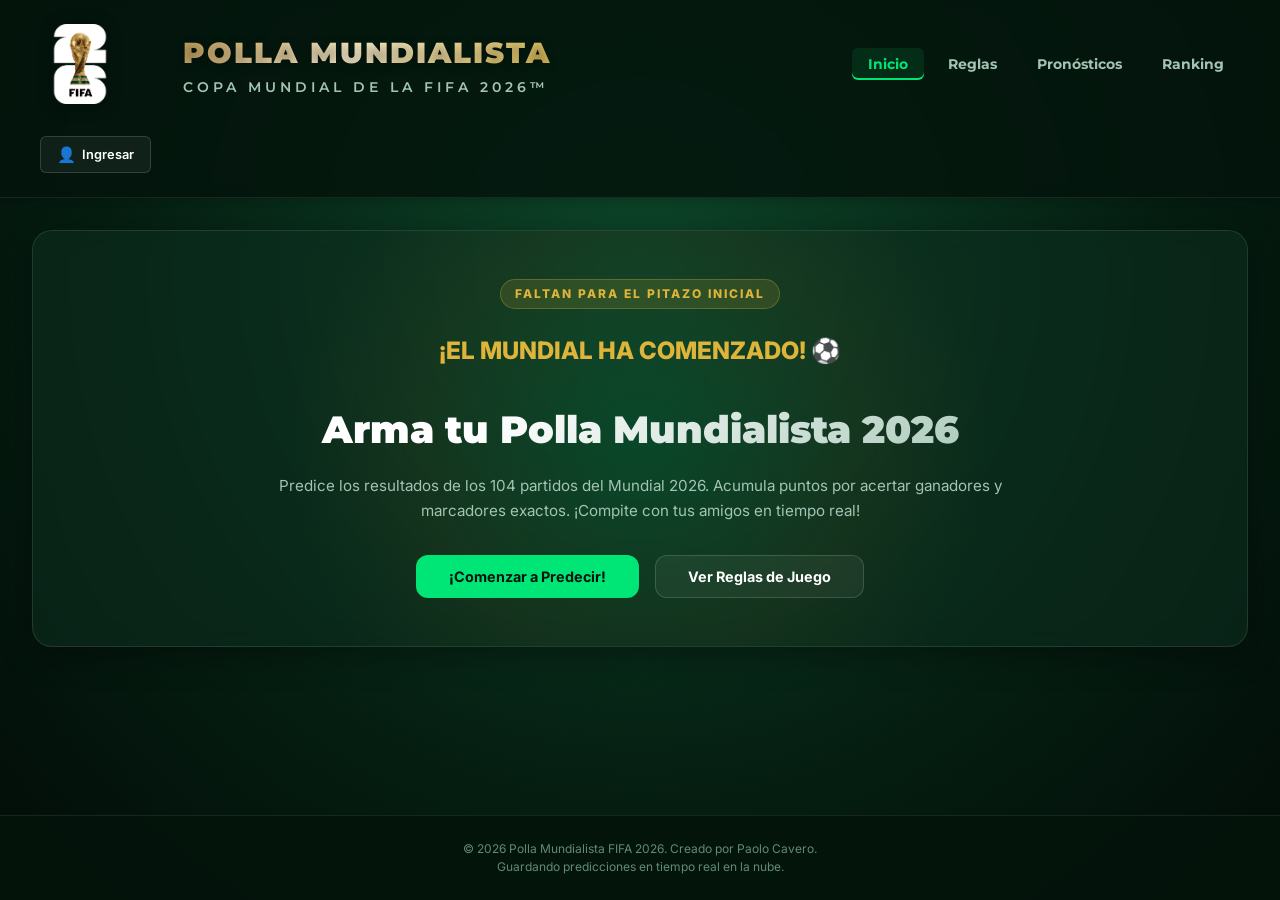
==== docs/index.html @ 33b62c16 "Actualizacion de diseno y trofeo" ====
<!DOCTYPE html>
<html lang="es">

<head>
    <meta charset="UTF-8">
    <meta name="viewport" content="width=device-width, initial-scale=1.0, viewport-fit=cover">
    <title>Polla Mundialista FIFA 2026</title>
    <!-- Google Fonts: Inter, Montserrat y DM Sans -->
    <link rel="preconnect" href="https://fonts.googleapis.com">
    <link rel="preconnect" href="https://fonts.gstatic.com" crossorigin>
    <link href="https://fonts.googleapis.com/css2?family=DM+Sans:wght@400;500;700;800&family=Inter:wght@300;400;500;600;700;800&family=Montserrat:wght@400;600;700;800;900&display=swap" rel="stylesheet">
    <link rel="stylesheet" href="styles.css">
</head>

<body>
    <div class="app-background"></div>
    <div class="app-overlay"></div>

    <!-- Header Principal -->
    <header class="app-header">
        <div class="header-logo-container">
            <img src="Logo Mundial 2026.png" alt="Logo Oficial FIFA 2026" class="fifa-logo-img">
        </div>
        <div class="header-title-wrapper">
            <h1>POLLA MUNDIALISTA</h1>
            <h2>COPA MUNDIAL DE LA FIFA 2026™</h2>
        </div>
        
        <!-- Navegación de Escritorio -->
        <nav class="desktop-nav">
            <button class="desktop-nav-link active" data-view="home">Inicio</button>
            <button class="desktop-nav-link" data-view="rules">Reglas</button>
            <button class="desktop-nav-link" data-view="pronosticos">Pronósticos</button>
            <button class="desktop-nav-link" data-view="ranking">Ranking</button>
        </nav>

        <!-- Controles de Usuario -->
        <div class="header-user-controls">
            <button id="btn-login-header" class="btn btn-secondary btn-login" data-view="auth">
                <span class="btn-icon">👤</span> Ingresar
            </button>
            <div id="user-profile-header" class="user-profile-header" style="display: none;">
                <span class="username-display" id="header-username">Usuario</span>
                <button id="btn-logout-header" class="btn-logout-icon" title="Cerrar Sesión">🚪</button>
            </div>
        </div>
    </header>

    <!-- Barra de Navegación Móvil (Bottom Navigation Bar) -->
    <nav class="bottom-nav-bar">
        <button class="bottom-nav-item active" data-view="home">
            <span class="bottom-nav-icon">🏠</span>
            <span class="bottom-nav-label">Inicio</span>
        </button>
        <button class="bottom-nav-item" data-view="rules">
            <span class="bottom-nav-icon">📜</span>
            <span class="bottom-nav-label">Reglas</span>
        </button>
        <button class="bottom-nav-item" data-view="pronosticos">
            <span class="bottom-nav-icon">🏆</span>
            <span class="bottom-nav-label">Pronósticos</span>
        </button>
        <button class="bottom-nav-item" data-view="ranking">
            <span class="bottom-nav-icon">📊</span>
            <span class="bottom-nav-label">Ranking</span>
        </button>
    </nav>

    <!-- Contenido Principal Modular (SPA Views) -->
    <main class="app-content">

        <!-- Vista 1: Inicio / Home -->
        <section id="view-home" class="view-pane active">
            <div class="home-hero-card glass-panel">
                <div class="hero-glow"></div>
                <div class="hero-content">
                    <span class="hero-badge">FALTAN PARA EL PITAZO INICIAL</span>
                    <!-- Contador Regresivo -->
                    <div class="countdown-container" id="countdown">
                        <div class="countdown-item">
                            <span id="cd-days">00</span>
                            <span class="cd-label">DÍAS</span>
                        </div>
                        <div class="countdown-divider">:</div>
                        <div class="countdown-item">
                            <span id="cd-hours">00</span>
                            <span class="cd-label">HORAS</span>
                        </div>
                        <div class="countdown-divider">:</div>
                        <div class="countdown-item">
                            <span id="cd-minutes">00</span>
                            <span class="cd-label">MIN</span>
                        </div>
                        <div class="countdown-divider">:</div>
                        <div class="countdown-item">
                            <span id="cd-seconds">00</span>
                            <span class="cd-label">SEG</span>
                        </div>
                    </div>
                    <h2 class="hero-main-title">Arma tu Polla Mundialista 2026</h2>
                    <p class="hero-description">Predice los resultados de los 104 partidos del Mundial 2026. Acumula puntos por acertar ganadores y marcadores exactos. ¡Compite con tus amigos en tiempo real!</p>
                    <div class="hero-actions">
                        <button class="btn btn-primary btn-hero-cta" data-view="pronosticos">¡Comenzar a Predecir!</button>
                        <button class="btn btn-secondary btn-hero-rules" data-view="rules">Ver Reglas de Juego</button>
                    </div>
                </div>
            </div>
        </section>

        <!-- Vista 2: Reglas -->
        <section id="view-rules" class="view-pane">
            <div class="section-card glass-panel">
                <div class="section-header">
                    <h2>Reglas del Juego y Tabla de Puntajes</h2>
                    <p>Conoce cómo acumular puntos y escalar en la tabla de posiciones general de la Polla Mundialista.</p>
                </div>
                <div class="rules-grid">
                    <div class="rule-card">
                        <div class="rule-num">1</div>
                        <h3>Puntaje en Fase de Grupos</h3>
                        <ul>
                            <li><strong>Resultado Correcto (Ganador o Empate):</strong> +2 puntos.</li>
                            <li><strong>Marcador Exacto:</strong> +5 puntos en total (incluye los 2 puntos de ganador).</li>
                        </ul>
                    </div>
                    <div class="rule-card">
                        <div class="rule-num">2</div>
                        <h3>Multiplicadores por Fase</h3>
                        <p>Los puntos obtenidos en los partidos se multiplican según la fase del torneo:</p>
                        <table class="simple-table">
                            <thead>
                                <tr>
                                    <th>Fase</th>
                                    <th>Multiplicador</th>
                                    <th>Acierto</th>
                                    <th>Exacto</th>
                                </tr>
                            </thead>
                            <tbody>
                                <tr>
                                    <td>Fase de Grupos</td>
                                    <td>x1</td>
                                    <td>2 pts</td>
                                    <td>5 pts</td>
                                </tr>
                                <tr>
                                    <td>Dieciseisavos (R32)</td>
                                    <td>x2</td>
                                    <td>4 pts</td>
                                    <td>10 pts</td>
                                </tr>
                                <tr>
                                    <td>Octavos de Final</td>
                                    <td>x3</td>
                                    <td>6 pts</td>
                                    <td>15 pts</td>
                                </tr>
                                <tr>
                                    <td>Cuartos de Final</td>
                                    <td>x4</td>
                                    <td>8 pts</td>
                                    <td>20 pts</td>
                                </tr>
                                <tr>
                                    <td>Semifinales</td>
                                    <td>x5</td>
                                    <td>10 pts</td>
                                    <td>25 pts</td>
                                </tr>
                                <tr>
                                    <td>Final / Tercer puesto</td>
                                    <td>x6</td>
                                    <td>12 pts</td>
                                    <td>30 pts</td>
                                </tr>
                            </tbody>
                        </table>
                    </div>
                    <div class="rule-card">
                        <div class="rule-num">3</div>
                        <h3>Predicciones Especiales</h3>
                        <p>Puntos extra por acertar antes del inicio del torneo:</p>
                        <ul>
                            <li><strong>Campeón del Mundo:</strong> +25 puntos.</li>
                            <li><strong>Mejor Jugador (Balón de Oro):</strong> +15 puntos.</li>
                            <li><strong>Goleador (Bota de Oro):</strong> +15 puntos.</li>
                            <li><strong>Mejor Portero (Guante de Oro):</strong> +15 puntos.</li>
                        </ul>
                    </div>
                    <div class="rule-card">
                        <div class="rule-num">4</div>
                        <h3>Criterios de Desempate</h3>
                        <p>En caso de empate en la tabla de clasificación general, se aplicarán los siguientes criterios en orden:</p>
                        <ol>
                            <li>Mayor número de marcadores exactos acertados en todo el torneo.</li>
                            <li>Mayor número de ganadores acertados.</li>
                            <li><strong>Fecha de Registro:</strong> El usuario que registró/guardó su polla primero en el sistema se quedará con la mejor posición. ¡El tiempo vale oro!</li>
                        </ol>
                    </div>
                </div>
            </div>
        </section>

        <!-- Vista 3: Autenticación / Registro -->
        <section id="view-auth" class="view-pane">
            <div class="auth-card glass-panel">
                <div class="auth-tabs">
                    <button class="auth-tab active" id="tab-login-trigger">Iniciar Sesión</button>
                    <button class="auth-tab" id="tab-register-trigger">Crear Cuenta</button>
                </div>

                <!-- Formulario Iniciar Sesión -->
                <div class="auth-form-wrapper" id="form-login-container">
                    <form id="form-login">
                        <div class="form-group">
                            <label for="login-email">Correo Electrónico</label>
                            <input type="email" id="login-email" required placeholder="correo@ejemplo.com">
                        </div>
                        <div class="form-group">
                            <label for="login-password">Contraseña</label>
                            <input type="password" id="login-password" required placeholder="••••••••">
                        </div>
                        <button type="submit" class="btn btn-primary btn-block">Ingresar</button>
                    </form>
                    <p class="auth-help-text">¿No tienes cuenta? <span class="auth-link" id="link-to-register">Regístrate gratis aquí</span></p>
                </div>

                <!-- Formulario Registro -->
                <div class="auth-form-wrapper" id="form-register-container" style="display: none;">
                    <form id="form-register">
                        <div class="form-group">
                            <label for="reg-name">Nombre Completo</label>
                            <input type="text" id="reg-name" required placeholder="Juan Pérez">
                        </div>
                        <div class="form-group">
                            <label for="reg-email">Correo Electrónico</label>
                            <input type="email" id="reg-email" required placeholder="juan.perez@ejemplo.com">
                        </div>
                        <div class="form-group">
                            <label for="reg-dni">Documento (DNI/Cédula)</label>
                            <input type="text" id="reg-dni" required placeholder="DNI o documento de identidad">
                        </div>
                        <div class="form-group">
                            <label for="reg-phone">Celular</label>
                            <input type="tel" id="reg-phone" required placeholder="999 999 999">
                        </div>
                        <div class="form-group">
                            <label for="reg-favorite">Equipo Favorito (Mundial)</label>
                            <select id="reg-favorite">
                                <option value="ARG">Argentina</option>
                                <option value="BRA">Brasil</option>
                                <option value="MEX">México</option>
                                <option value="ESP">España</option>
                                <option value="FRA">Francia</option>
                                <option value="GER">Alemania</option>
                                <option value="ENG">Inglaterra</option>
                                <option value="USA">EE. UU.</option>
                                <option value="COL">Colombia</option>
                                <option value="ECU">Ecuador</option>
                                <option value="URU">Uruguay</option>
                            </select>
                        </div>
                        <div class="form-group">
                            <label for="reg-password">Contraseña</label>
                            <input type="password" id="reg-password" required placeholder="Mínimo 6 caracteres">
                        </div>
                        <button type="submit" class="btn btn-primary btn-block">Registrarse y Comenzar</button>
                    </form>
                    <p class="auth-help-text">¿Ya tienes cuenta? <span class="auth-link" id="link-to-login">Inicia sesión aquí</span></p>
                </div>
            </div>
        </section>

        <!-- Vista 4: Pronósticos (Prediction Editor) -->
        <section id="view-pronosticos" class="view-pane">
            <div class="my-polla-header-wrapper glass-panel">
                <div class="polla-info-section">
                    <div class="progress-container">
                        <span class="progress-label">Partidos Pronosticados: <span id="completed-count">0</span> / 104</span>
                        <div class="progress-bar-bg">
                            <div id="progress-bar-fill" class="progress-bar-fill" style="width: 0%"></div>
                        </div>
                    </div>
                </div>
                <div class="action-buttons">
                    <button id="btn-save" class="btn btn-primary btn-save-action" title="Guardar predicciones">
                        <span class="btn-icon">💾</span> Guardar Predicciones
                    </button>
                </div>
            </div>

            <!-- Predicciones Especiales Card -->
            <div class="special-predictions-card glass-panel">
                <div class="card-title">
                    <h3>🏆 Predicciones Especiales del Torneo</h3>
                    <p>Elige a tus campeones antes de arrancar. ¡Dan puntos valiosos adicionales!</p>
                </div>
                <div class="special-inputs-grid">
                    <div class="special-input-box">
                        <label for="special-champion">Campeón Mundial</label>
                        <select id="special-champion" class="special-select">
                            <option value="">-- Selecciona --</option>
                            <!-- Llenado dinámico -->
                        </select>
                    </div>
                    <div class="special-input-box">
                        <label for="special-mvp">Balón de Oro (Mejor Jugador)</label>
                        <input type="text" id="special-mvp" class="special-input" placeholder="Nombre del jugador">
                    </div>
                    <div class="special-input-box">
                        <label for="special-scorer">Bota de Oro (Goleador)</label>
                        <input type="text" id="special-scorer" class="special-input" placeholder="Nombre del goleador">
                    </div>
                    <div class="special-input-box">
                        <label for="special-gk">Guante de Oro (Mejor Portero)</label>
                        <input type="text" id="special-gk" class="special-input" placeholder="Nombre del portero">
                    </div>
                </div>
            </div>

            <!-- Navegación de Pestañas de Predicción -->
            <nav class="app-nav">
                <button class="nav-tab active" data-target="tab-groups">
                    <span class="tab-icon">🏟️</span> Fase de Grupos
                </button>
                <button class="nav-tab" data-target="tab-thirds">
                    <span class="tab-icon">📊</span> Clasificación de Terceros
                </button>
                <button class="nav-tab" data-target="tab-knockout">
                    <span class="tab-icon">🏆</span> Fase Eliminatoria
                </button>
            </nav>

            <div id="my-polla-tabs-content">
                <!-- Pestaña 1: Fase de Grupos -->
                <section id="tab-groups" class="tab-pane active">
                    <div class="groups-grid" id="groups-container">
                        <div class="loading-spinner">Cargando grupos mundialistas...</div>
                    </div>
                </section>

                <!-- Pestaña 2: Tabla de Terceros -->
                <section id="tab-thirds" class="tab-pane">
                    <div class="thirds-card glass-panel">
                        <div class="thirds-header">
                            <h2>Tabla de Terceros Lugares</h2>
                            <p>Los <strong>8 mejores terceros</strong> clasifican a la Ronda de 32 (Dieciseisavos de Final). Se actualiza automáticamente.</p>
                        </div>
                        <div class="thirds-table-wrapper">
                            <table class="thirds-table">
                                <thead>
                                    <tr>
                                        <th>Pos</th>
                                        <th>Grupo</th>
                                        <th>Equipo</th>
                                        <th title="Puntos">PTS</th>
                                        <th title="Partidos Jugados">PJ</th>
                                        <th title="Partidos Ganados">PG</th>
                                        <th title="Partidos Empatados">PE</th>
                                        <th title="Partidos Perdidos">PP</th>
                                        <th title="Goles a Favor">GF</th>
                                        <th title="Goles en Contra">GC</th>
                                        <th title="Diferencia de Goles">DG</th>
                                        <th>Estado</th>
                                    </tr>
                                </thead>
                                <tbody id="thirds-table-body">
                                    <!-- Filas generadas dinámicamente -->
                                </tbody>
                            </table>
                        </div>
                    </div>
                </section>

                <!-- Pestaña 3: Fase Eliminatoria (Bracket) -->
                <section id="tab-knockout" class="tab-pane">
                    <div class="bracket-wrapper">
                        <!-- Selector de Rondas para Móviles -->
                        <div class="bracket-nav-bar">
                            <button class="bracket-nav-btn active" data-round="round-32">1/16</button>
                            <button class="bracket-nav-btn" data-round="round-16">1/8</button>
                            <button class="bracket-nav-btn" data-round="quarterfinals">1/4</button>
                            <button class="bracket-nav-btn" data-round="semifinals">Semis</button>
                            <button class="bracket-nav-btn" data-round="finals">Final</button>
                        </div>

                        <div class="bracket-container" id="bracket-scroller">
                            <!-- Dieciseisavos (Round of 32) -->
                            <div class="bracket-column round-32">
                                <div class="round-title">
                                    <h3>Dieciseisavos de Final</h3>
                                    <span>28 Jun - 03 Jul</span>
                                </div>
                                <div class="matches-list" id="r32-matches-list">
                                    <!-- Partidos R32 generados por JS -->
                                </div>
                            </div>

                            <!-- Octavos de Final -->
                            <div class="bracket-column round-16">
                                <div class="round-title">
                                    <h3>Octavos de Final</h3>
                                    <span>04 Jul - 07 Jul</span>
                                </div>
                                <div class="matches-list" id="r16-matches-list">
                                    <!-- Partidos R16 generados por JS -->
                                </div>
                            </div>

                            <!-- Cuartos de Final -->
                            <div class="bracket-column quarterfinals">
                                <div class="round-title">
                                    <h3>Cuartos de Final</h3>
                                    <span>09 Jul - 11 Jul</span>
                                </div>
                                <div class="matches-list" id="qf-matches-list">
                                    <!-- Partidos QF generados por JS -->
                                </div>
                            </div>

                            <!-- Semifinales -->
                            <div class="bracket-column semifinals">
                                <div class="round-title">
                                    <h3>Semifinales</h3>
                                    <span>14 Jul - 15 Jul</span>
                                </div>
                                <div class="matches-list" id="sf-matches-list">
                                    <!-- Partidos SF generados por JS -->
                                </div>
                            </div>

                            <!-- Finales (Tercer puesto y Gran Final) -->
                            <div class="bracket-column finals">
                                <!-- Tercer Puesto -->
                                <div class="finals-sub-round">
                                    <div class="round-title">
                                        <h3>3er y 4to Puesto</h3>
                                        <span>18 Jul - Miami</span>
                                    </div>
                                    <div class="matches-list" id="third-place-match-list">
                                        <!-- Partido 3er puesto -->
                                    </div>
                                </div>

                                <!-- Final -->
                                <div class="finals-sub-round">
                                    <div class="round-title">
                                        <h3>Gran Final</h3>
                                        <span>19 Jul - Nueva York / Nueva Jersey</span>
                                    </div>
                                    <div class="matches-list" id="final-match-list">
                                        <!-- Partido de la Final -->
                                    </div>
                                </div>
                            </div>

                            <!-- Campeón del Mundo -->
                            <div class="bracket-column champion-column">
                                <div class="round-title">
                                    <h3>Campeón del Mundo</h3>
                                    <span>FIFA World Cup 2026™</span>
                                </div>
                                <div class="champion-card-wrapper">
                                    <div class="champion-card glass-panel" id="champion-card">
                                        <div class="trophy-glow"></div>
                                        <div class="trophy-image-container">
                                            <img src="Trofeo.png" alt="Trofeo de la Copa del Mundo" class="trophy-img">
                                        </div>
                                        <div class="champion-flag" id="champion-flag-box">
                                            <div class="empty-flag">?</div>
                                        </div>
                                        <div class="champion-name" id="champion-name-box">
                                            ¿Quién será el campeón?
                                        </div>
                                    </div>
                                </div>
                            </div>
                        </div>
                    </div>
                </section>
            </div>
        </section>

        <!-- Vista 5: Ranking / Leaderboard -->
        <section id="view-ranking" class="view-pane">
            <div class="ranking-card glass-panel">
                <div class="ranking-header">
                    <h2>Tabla de Clasificación General</h2>
                    <p>Compara tus puntajes acumulados con el resto de participantes. Se actualiza en tiempo real.</p>
                </div>
                <div class="ranking-table-wrapper">
                    <table class="ranking-table">
                        <thead>
                            <tr>
                                <th>Puesto</th>
                                <th>Usuario</th>
                                <th>Equipo Fav.</th>
                                <th>Exactos</th>
                                <th>Ganadores</th>
                                <th>Puntos</th>
                            </tr>
                        </thead>
                        <tbody id="ranking-table-body">
                            <!-- Filas generadas dinámicamente -->
                        </tbody>
                    </table>
                </div>
            </div>
        </section>

    </main>

    <footer class="app-footer">
        <p>&copy; 2026 Polla Mundialista FIFA 2026. Creado por Paolo Cavero.</p>
        <p>Guardando predicciones en tiempo real en la nube.</p>
    </footer>

    <!-- Toast de Notificaciones -->
    <div id="toast" class="toast">Guardado correctamente ✔</div>

    <!-- Firebase SDKs Compat (compatibles con navegadores sin bundlers) -->
    <script src="https://www.gstatic.com/firebasejs/10.8.0/firebase-app-compat.js"></script>
    <script src="https://www.gstatic.com/firebasejs/10.8.0/firebase-auth-compat.js"></script>
    <script src="https://www.gstatic.com/firebasejs/10.8.0/firebase-firestore-compat.js"></script>
    <script src="app.js"></script>
</body>

</html>
---- docs/styles.css ----
/* ==========================================================================
   CSS Sistema de Estilos: Polla Mundialista FIFA 2026 (Premium Dark Forest Theme)
   ========================================================================== */

/* Variables de Diseño */
:root {
    --bg-primary: #04140c;
    --bg-secondary: #082417;
    --bg-card: rgba(12, 45, 30, 0.6);
    --bg-card-hover: rgba(18, 65, 44, 0.75);
    --border-color: rgba(255, 255, 255, 0.08);
    --border-hover: rgba(0, 230, 118, 0.4);
    
    --text-primary: #ffffff;
    --text-secondary: #a3c4b4;
    --text-muted: #628a75;
    
    --accent-mint: #00e676;
    --accent-mint-glow: rgba(0, 230, 118, 0.25);
    --accent-gold: #dfb43a;
    --accent-gold-gradient: linear-gradient(135deg, #c5a059 0%, #fdf0cd 30%, #d4af37 70%, #f3e5ab 100%);
    --accent-gold-glow: rgba(212, 175, 55, 0.3);
    --accent-red: #ff5252;
    --accent-red-glow: rgba(255, 82, 82, 0.25);
    
    --shadow-sm: 0 2px 8px rgba(0, 0, 0, 0.2);
    --shadow-md: 0 8px 32px 0 rgba(0, 0, 0, 0.35);
    --shadow-lg: 0 12px 48px 0 rgba(0, 0, 0, 0.5);
    
    --radius-sm: 6px;
    --radius-md: 12px;
    --radius-lg: 20px;
    
    --font-main: 'Inter', sans-serif;
    --font-heading: 'Montserrat', sans-serif;
    --transition-speed: 0.3s;
}

/* Reset de Estilos */
* {
    box-sizing: border-box;
    margin: 0;
    padding: 0;
}

body {
    font-family: var(--font-main);
    background-color: var(--bg-primary);
    color: var(--text-primary);
    min-height: 100vh;
    display: flex;
    flex-direction: column;
    overflow-x: hidden;
    line-height: 1.5;
}

/* Fondo Estilizado Dinámico */
.app-background {
    position: fixed;
    top: 0;
    left: 0;
    width: 100vw;
    height: 100vh;
    z-index: -2;
    background: radial-gradient(circle at 50% 30%, #0d4629 0%, #051d11 60%, #020c07 100%);
    background-size: cover;
}

.app-overlay {
    position: fixed;
    top: 0;
    left: 0;
    width: 100vw;
    height: 100vh;
    z-index: -1;
    background-image: radial-gradient(rgba(255,255,255,0.015) 1px, transparent 0), radial-gradient(rgba(255,255,255,0.01) 1px, transparent 0);
    background-size: 24px 24px;
    background-position: 0 0, 12px 12px;
    opacity: 0.6;
}

/* Scrollbar Personalizado */
::-webkit-scrollbar {
    width: 8px;
    height: 8px;
}
::-webkit-scrollbar-track {
    background: var(--bg-primary);
}
::-webkit-scrollbar-thumb {
    background: var(--bg-secondary);
    border: 2px solid var(--bg-primary);
    border-radius: 4px;
}
::-webkit-scrollbar-thumb:hover {
    background: var(--accent-mint);
}

/* ==========================================================================
   Header y Controles
   ========================================================================== */
.app-header {
    display: grid;
    grid-template-columns: auto 1fr auto;
    align-items: center;
    gap: 2rem;
    padding: 1.5rem 2.5rem;
    background: rgba(4, 20, 12, 0.85);
    backdrop-filter: blur(10px);
    border-bottom: 1px solid var(--border-color);
    box-shadow: var(--shadow-sm);
    z-index: 10;
}

.header-logo-container {
    width: 80px;
    height: 80px;
    display: flex;
    align-items: center;
    justify-content: center;
}

.fifa-logo-img {
    max-width: 100%;
    max-height: 100%;
    object-fit: contain;
    filter: drop-shadow(0 2px 8px rgba(0, 0, 0, 0.3));
}

.header-title-wrapper h1 {
    font-family: var(--font-heading);
    font-weight: 900;
    font-size: 1.8rem;
    letter-spacing: 2px;
    background: var(--accent-gold-gradient);
    -webkit-background-clip: text;
    background-clip: text;
    -webkit-text-fill-color: transparent;
    text-shadow: 0 2px 10px rgba(0,0,0,0.3);
}

.header-title-wrapper h2 {
    font-family: var(--font-heading);
    font-weight: 600;
    font-size: 0.85rem;
    letter-spacing: 4px;
    color: var(--text-secondary);
    margin-top: 0.2rem;
}

.header-controls {
    display: flex;
    flex-direction: column;
    align-items: flex-end;
    gap: 0.8rem;
}

.progress-container {
    width: 250px;
    display: flex;
    flex-direction: column;
    gap: 0.3rem;
}

.progress-label {
    font-size: 0.75rem;
    color: var(--text-secondary);
    font-weight: 500;
}

.progress-bar-bg {
    width: 100%;
    height: 6px;
    background: rgba(255,255,255,0.1);
    border-radius: 3px;
    overflow: hidden;
}

.progress-bar-fill {
    height: 100%;
    background: linear-gradient(90deg, var(--accent-mint) 0%, #00b0ff 100%);
    box-shadow: 0 0 8px var(--accent-mint-glow);
    transition: width 0.4s ease;
}

.action-buttons {
    display: flex;
    gap: 0.5rem;
}

/* Botones Estilizados */
.btn {
    font-family: var(--font-main);
    font-size: 0.8rem;
    font-weight: 600;
    padding: 0.5rem 1rem;
    border-radius: var(--radius-sm);
    border: 1px solid transparent;
    cursor: pointer;
    display: flex;
    align-items: center;
    gap: 0.4rem;
    transition: all var(--transition-speed) ease;
}

.btn-icon {
    font-size: 0.95rem;
}

.btn-primary {
    background: var(--accent-mint);
    color: #04140c;
}
.btn-primary:hover {
    background: #00ff80;
    box-shadow: 0 0 15px var(--accent-mint-glow);
    transform: translateY(-1px);
}

.btn-danger {
    background: transparent;
    color: var(--accent-red);
    border-color: rgba(255, 82, 82, 0.4);
}
.btn-danger:hover {
    background: var(--accent-red);
    color: #ffffff;
    box-shadow: 0 0 15px var(--accent-red-glow);
    transform: translateY(-1px);
}

.btn-secondary {
    background: rgba(255, 255, 255, 0.05);
    color: var(--text-primary);
    border-color: rgba(255, 255, 255, 0.15);
}
.btn-secondary:hover {
    background: rgba(255, 255, 255, 0.12);
    border-color: rgba(255, 255, 255, 0.3);
    transform: translateY(-1px);
}

/* ==========================================================================
   Navegación de Pestañas
   ========================================================================== */
.app-nav {
    display: flex;
    justify-content: center;
    background: rgba(6, 26, 17, 0.8);
    border-bottom: 1px solid var(--border-color);
    padding: 0.5rem;
}

.nav-tab {
    font-family: var(--font-heading);
    font-size: 0.85rem;
    font-weight: 700;
    color: var(--text-secondary);
    background: transparent;
    border: none;
    padding: 0.8rem 1.8rem;
    cursor: pointer;
    display: flex;
    align-items: center;
    gap: 0.5rem;
    border-radius: var(--radius-sm);
    transition: all var(--transition-speed) ease;
    margin: 0 0.25rem;
}

.nav-tab:hover {
    color: var(--text-primary);
    background: rgba(255, 255, 255, 0.03);
}

.nav-tab.active {
    color: var(--text-primary);
    background: rgba(0, 230, 118, 0.1);
    box-shadow: inset 0 -2px 0 var(--accent-mint);
    text-shadow: 0 0 10px rgba(0, 230, 118, 0.3);
}

.tab-icon {
    font-size: 1rem;
}

/* ==========================================================================
   Páneles de Contenido (Tabs)
   ========================================================================== */
.app-content {
    flex: 1;
    padding: 2rem;
    max-width: 1800px;
    width: 100%;
    margin: 0 auto;
}

.tab-pane {
    display: none;
    animation: fadeIn 0.4s ease forwards;
}

.tab-pane.active {
    display: block;
}

@keyframes fadeIn {
    from { opacity: 0; transform: translateY(10px); }
    to { opacity: 1; transform: translateY(0); }
}

/* Glassmorphism Panel Base */
.glass-panel {
    background: var(--bg-card);
    backdrop-filter: blur(12px);
    border: 1px solid var(--border-color);
    border-radius: var(--radius-md);
    box-shadow: var(--shadow-md);
    transition: all var(--transition-speed) ease;
}

/* ==========================================================================
   Fase de Grupos
   ========================================================================== */
.groups-grid {
    display: grid;
    grid-template-columns: repeat(auto-fit, minmax(380px, 1fr));
    gap: 1.5rem;
}

/* Grupo Card */
.group-card {
    display: flex;
    flex-direction: column;
    padding: 1.25rem;
}

.group-card:hover {
    border-color: var(--border-hover);
    box-shadow: 0 8px 32px 0 rgba(0, 230, 118, 0.08);
}

.group-title {
    font-family: var(--font-heading);
    font-weight: 800;
    font-size: 1.2rem;
    color: var(--text-primary);
    border-bottom: 2px solid rgba(0, 230, 118, 0.2);
    padding-bottom: 0.4rem;
    margin-bottom: 0.8rem;
    display: flex;
    justify-content: space-between;
    align-items: center;
}

.group-subtitle {
    font-size: 0.65rem;
    font-weight: 500;
    color: var(--text-muted);
    letter-spacing: 1.5px;
    text-transform: uppercase;
}

/* Tabla de Posiciones Interna */
.group-table {
    width: 100%;
    border-collapse: collapse;
    font-size: 0.75rem;
    margin-bottom: 1.25rem;
}

.group-table th {
    color: var(--text-muted);
    font-weight: 600;
    text-align: center;
    padding: 0.35rem 0.25rem;
    border-bottom: 1px solid rgba(255, 255, 255, 0.05);
}

.group-table th.col-team {
    text-align: left;
}

.group-table td {
    padding: 0.4rem 0.25rem;
    text-align: center;
    border-bottom: 1px solid rgba(255, 255, 255, 0.03);
}

.group-table tr:last-child td {
    border-bottom: none;
}

.group-table .team-row {
    font-weight: 500;
    transition: background-color var(--transition-speed) ease;
}

/* Resaltar zona de clasificación */
.group-table tr:nth-child(1) .team-cell,
.group-table tr:nth-child(2) .team-cell {
    border-left: 3px solid var(--accent-mint);
    padding-left: 0.4rem;
}

.group-table tr:nth-child(3) .team-cell {
    border-left: 3px solid var(--accent-gold);
    padding-left: 0.4rem;
}

.team-cell-wrapper {
    display: flex;
    align-items: center;
    gap: 0.4rem;
    text-align: left;
}

.flag-icon {
    width: 18px;
    height: 13px;
    object-fit: cover;
    border-radius: 2px;
    box-shadow: 0 1px 3px rgba(0,0,0,0.3);
    background: #2b2b2b;
}

.team-name-abbrev {
    font-weight: 700;
    letter-spacing: 0.5px;
    color: var(--text-primary);
}

.team-pts {
    font-weight: 700;
    color: var(--accent-mint);
}

/* Lista de Partidos del Grupo */
.group-matches {
    display: flex;
    flex-direction: column;
    gap: 0.5rem;
    margin-top: auto;
}

.match-item {
    background: rgba(255, 255, 255, 0.015);
    border: 1px solid rgba(255, 255, 255, 0.04);
    border-radius: var(--radius-sm);
    padding: 0.6rem 0.8rem;
    display: flex;
    flex-direction: column;
    gap: 0.5rem;
    transition: all var(--transition-speed) ease;
}

.match-item:hover {
    background: rgba(255, 255, 255, 0.04);
    border-color: rgba(255, 255, 255, 0.1);
}

.match-header-row {
    display: flex;
    justify-content: space-between;
    font-size: 0.65rem;
    font-weight: 500;
    color: var(--text-muted);
    border-bottom: 1px solid rgba(255, 255, 255, 0.03);
    padding-bottom: 0.25rem;
}

.match-date-time {
    font-weight: 600;
}

.match-stadium {
    text-overflow: ellipsis;
    white-space: nowrap;
    overflow: hidden;
    max-width: 140px;
}

.match-teams-row {
    display: flex;
    align-items: center;
    justify-content: space-between;
    gap: 1rem;
}

.match-team {
    display: flex;
    align-items: center;
    gap: 0.5rem;
    width: 90px;
}

.match-team.team-home {
    justify-content: flex-end;
    text-align: right;
}

.match-team.team-away {
    justify-content: flex-start;
    text-align: left;
}

.match-team span {
    font-weight: 700;
    font-size: 0.8rem;
    color: var(--text-primary);
}

.match-score-inputs {
    display: flex;
    align-items: center;
    gap: 0.4rem;
    justify-content: center;
}

/* Inputs de Marcador */
.score-input {
    width: 28px;
    height: 28px;
    border: 1px solid rgba(255, 255, 255, 0.2);
    background: rgba(0, 0, 0, 0.4);
    color: #ffffff;
    font-family: var(--font-main);
    font-size: 0.9rem;
    font-weight: 700;
    text-align: center;
    border-radius: var(--radius-sm);
    outline: none;
    transition: all 0.2s ease;
    -moz-appearance: textfield;
    appearance: textfield;
}

.score-input::-webkit-outer-spin-button,
.score-input::-webkit-inner-spin-button {
    -webkit-appearance: none;
    margin: 0;
}

.score-input:focus {
    border-color: var(--accent-mint);
    background: rgba(0, 230, 118, 0.1);
    box-shadow: 0 0 8px var(--accent-mint-glow);
}

.score-divider {
    color: var(--text-muted);
    font-size: 0.7rem;
    font-weight: 600;
}

/* Spinner */
.loading-spinner {
    grid-column: 1 / -1;
    text-align: center;
    padding: 3rem;
    color: var(--text-secondary);
    font-size: 1.1rem;
    font-weight: 500;
}

/* ==========================================================================
   Tabla de Terceros
   ========================================================================== */
.thirds-card {
    max-width: 900px;
    margin: 0 auto;
    padding: 2rem;
}

.thirds-header {
    margin-bottom: 1.5rem;
}

.thirds-header h2 {
    font-family: var(--font-heading);
    font-weight: 800;
    color: var(--accent-gold);
    font-size: 1.6rem;
    margin-bottom: 0.5rem;
}

.thirds-header p {
    font-size: 0.9rem;
    color: var(--text-secondary);
}

.thirds-table-wrapper {
    overflow-x: auto;
}

.thirds-table {
    width: 100%;
    border-collapse: collapse;
    font-size: 0.85rem;
    text-align: left;
}

.thirds-table th {
    padding: 0.75rem 1rem;
    color: var(--text-muted);
    font-weight: 600;
    border-bottom: 2px solid rgba(255, 255, 255, 0.08);
    text-align: center;
}

.thirds-table th:nth-child(2),
.thirds-table th:nth-child(3) {
    text-align: left;
}

.thirds-table td {
    padding: 0.75rem 1rem;
    border-bottom: 1px solid rgba(255, 255, 255, 0.05);
    text-align: center;
    font-weight: 500;
}

.thirds-table td:nth-child(2),
.thirds-table td:nth-child(3) {
    text-align: left;
}

.thirds-table tr.qualified-third {
    background: rgba(0, 230, 118, 0.03);
}

.thirds-table tr.qualified-third td {
    border-bottom: 1px solid rgba(0, 230, 118, 0.1);
}

.status-badge {
    display: inline-block;
    padding: 0.2rem 0.6rem;
    border-radius: 20px;
    font-size: 0.7rem;
    font-weight: 700;
    text-transform: uppercase;
}

.status-badge.qualified {
    background: rgba(0, 230, 118, 0.15);
    color: var(--accent-mint);
    border: 1px solid rgba(0, 230, 118, 0.3);
}

.status-badge.eliminated {
    background: rgba(255, 82, 82, 0.1);
    color: var(--accent-red);
    border: 1px solid rgba(255, 82, 82, 0.2);
}

/* ==========================================================================
   Fase Eliminatoria (Bracket)
   ========================================================================== */
.bracket-wrapper {
    position: relative;
    width: 100%;
}

.bracket-container {
    display: flex;
    gap: 3rem;
    overflow-x: auto;
    padding: 1.5rem 0 3rem 0;
    scroll-behavior: smooth;
    min-height: 800px;
}

/* Columnas del Bracket */
.bracket-column {
    display: flex;
    flex-direction: column;
    width: 280px;
    flex-shrink: 0;
}

.round-title {
    text-align: center;
    margin-bottom: 2rem;
    padding: 0.5rem;
    background: rgba(255, 255, 255, 0.02);
    border: 1px solid rgba(255, 255, 255, 0.05);
    border-radius: var(--radius-sm);
}

.round-title h3 {
    font-family: var(--font-heading);
    font-weight: 700;
    font-size: 0.9rem;
    color: var(--accent-gold);
    letter-spacing: 0.5px;
}

.round-title span {
    font-size: 0.65rem;
    color: var(--text-muted);
    font-weight: 500;
}

.matches-list {
    display: flex;
    flex-direction: column;
    justify-content: space-around;
    height: 100%;
    gap: 1rem;
}

/* Tarjeta de Partido Eliminatorio */
.knockout-match-card {
    padding: 0.85rem;
    position: relative;
    display: flex;
    flex-direction: column;
    gap: 0.6rem;
    border-radius: var(--radius-md);
}

.knockout-match-card:hover {
    border-color: rgba(255, 255, 255, 0.15);
    background: var(--bg-card-hover);
}

.match-card-header {
    display: flex;
    justify-content: space-between;
    font-size: 0.65rem;
    font-weight: 600;
    color: var(--text-muted);
    border-bottom: 1px solid rgba(255, 255, 255, 0.05);
    padding-bottom: 0.3rem;
}

.match-card-team-row {
    display: flex;
    align-items: center;
    justify-content: space-between;
    padding: 0.1rem 0;
    position: relative;
}

.match-card-team-info {
    display: flex;
    align-items: center;
    gap: 0.5rem;
}

.match-card-team-info span {
    font-weight: 700;
    font-size: 0.85rem;
    letter-spacing: 0.5px;
}

.match-card-team-row.winner-predicted .match-card-team-info span {
    color: var(--accent-mint);
    text-shadow: 0 0 8px rgba(0, 230, 118, 0.25);
}

.match-card-team-row.loser-predicted {
    opacity: 0.5;
}

.team-placeholder {
    font-style: italic;
    color: var(--text-muted);
    font-weight: 400 !important;
    font-size: 0.75rem !important;
}

.empty-flag {
    width: 18px;
    height: 13px;
    background: rgba(255, 255, 255, 0.1);
    border: 1px dashed rgba(255, 255, 255, 0.2);
    border-radius: 2px;
    display: flex;
    align-items: center;
    justify-content: center;
    font-size: 0.5rem;
    font-weight: bold;
    color: var(--text-muted);
}

/* Penalties Selector UI (aparece en empates) */
.penalty-selector-container {
    display: flex;
    align-items: center;
    justify-content: center;
    background: rgba(0, 0, 0, 0.3);
    padding: 0.35rem;
    border-radius: var(--radius-sm);
    font-size: 0.65rem;
    gap: 0.5rem;
    border: 1px dashed rgba(0, 230, 118, 0.2);
    animation: slideDown 0.25s ease forwards;
}

@keyframes slideDown {
    from { opacity: 0; transform: translateY(-5px); }
    to { opacity: 1; transform: translateY(0); }
}

.penalty-label {
    color: var(--accent-gold);
    font-weight: 600;
}

.penalty-buttons {
    display: flex;
    gap: 0.3rem;
}

.btn-penalty-winner {
    background: rgba(255, 255, 255, 0.05);
    border: 1px solid rgba(255, 255, 255, 0.15);
    color: var(--text-primary);
    padding: 0.15rem 0.4rem;
    border-radius: 3px;
    cursor: pointer;
    font-weight: 700;
    font-size: 0.65rem;
    transition: all 0.2s ease;
}

.btn-penalty-winner:hover {
    background: rgba(255, 255, 255, 0.15);
}

.btn-penalty-winner.selected {
    background: var(--accent-mint);
    color: #04140c;
    border-color: var(--accent-mint);
    box-shadow: 0 0 5px var(--accent-mint-glow);
}

/* Sub-rondas especiales para Finals (Semis / Tercero y Final) */
.bracket-column.finals {
    display: flex;
    flex-direction: column;
    justify-content: space-around;
    height: 100%;
}

.finals-sub-round {
    display: flex;
    flex-direction: column;
    align-items: stretch;
}

.finals-sub-round .round-title {
    margin-bottom: 0.5rem;
}

.finals-sub-round .matches-list {
    height: auto;
}

/* Campeón del Mundo Card */
.champion-column {
    width: 300px;
}

.champion-card-wrapper {
    display: flex;
    align-items: center;
    justify-content: center;
    height: 100%;
}

.champion-card {
    width: 100%;
    padding: 2.5rem 1.5rem;
    text-align: center;
    position: relative;
    overflow: hidden;
    display: flex;
    flex-direction: column;
    align-items: center;
    justify-content: center;
    gap: 1.5rem;
    border: 2px solid rgba(212, 175, 55, 0.2);
}

.champion-card:hover {
    border-color: var(--accent-gold);
    box-shadow: 0 0 35px var(--accent-gold-glow);
}

.trophy-glow {
    position: absolute;
    width: 150px;
    height: 150px;
    border-radius: 50%;
    background: radial-gradient(circle, rgba(212, 175, 55, 0.25) 0%, rgba(212, 175, 55, 0) 70%);
    top: 15%;
    z-index: 0;
    pointer-events: none;
    animation: pulse 3s infinite ease-in-out;
}

@keyframes pulse {
    0% { transform: scale(1); opacity: 0.6; }
    50% { transform: scale(1.2); opacity: 0.9; }
    100% { transform: scale(1); opacity: 0.6; }
}

.trophy-image-container {
    width: 100px;
    height: 150px;
    position: relative;
    z-index: 1;
}

.trophy-icon, .trophy-img {
    width: 100%;
    height: 100%;
    object-fit: contain;
    filter: drop-shadow(0 4px 20px rgba(212, 175, 55, 0.6));
}

.trophy-img {
    animation: float 4s ease-in-out infinite;
}

@keyframes float {
    0% { transform: translateY(0px); }
    50% { transform: translateY(-8px); }
    100% { transform: translateY(0px); }
}

.champion-flag {
    width: 54px;
    height: 38px;
    position: relative;
    z-index: 1;
}

.champion-flag img {
    width: 100%;
    height: 100%;
    object-fit: cover;
    border-radius: var(--radius-sm);
    box-shadow: 0 4px 12px rgba(0,0,0,0.5);
    border: 1.5px solid var(--border-color);
}

.champion-flag .empty-flag {
    width: 100%;
    height: 100%;
    font-size: 1.5rem;
    border-radius: var(--radius-sm);
}

.champion-name {
    font-family: var(--font-heading);
    font-weight: 800;
    font-size: 1.1rem;
    letter-spacing: 0.5px;
    color: #ffffff;
    z-index: 1;
    text-transform: uppercase;
}

.champion-card-wrapper.has-champion .champion-name {
    background: var(--accent-gold-gradient);
    -webkit-background-clip: text;
    background-clip: text;
    -webkit-text-fill-color: transparent;
    font-size: 1.3rem;
    text-shadow: 0 2px 10px rgba(0,0,0,0.3);
}

/* ==========================================================================
   Footer
   ========================================================================== */
.app-footer {
    text-align: center;
    padding: 1.5rem;
    font-size: 0.75rem;
    color: var(--text-muted);
    border-top: 1px solid var(--border-color);
    background: rgba(4, 20, 12, 0.9);
}

/* ==========================================================================
   Toast de Notificaciones
   ========================================================================== */
.toast {
    position: fixed;
    bottom: 2rem;
    right: 2rem;
    background: var(--accent-mint);
    color: #04140c;
    padding: 0.8rem 1.5rem;
    border-radius: var(--radius-sm);
    font-weight: 700;
    font-size: 0.85rem;
    box-shadow: 0 10px 25px rgba(0,0,0,0.3);
    z-index: 100;
    opacity: 0;
    pointer-events: none;
    transform: translateY(20px);
    transition: opacity 0.3s ease, transform 0.4s cubic-bezier(0.175, 0.885, 0.32, 1.275);
}

.toast.show {
    opacity: 1;
    pointer-events: auto;
    transform: translateY(0);
}

/* Custom Dropdown Menu for Mobile Actions */
.action-menu-mobile {
    display: none;
    position: relative;
}

.menu-trigger-btn {
    padding: 0.5rem 0.8rem;
    font-size: 0.8rem;
    font-weight: 700;
    border-radius: var(--radius-sm);
    display: flex;
    align-items: center;
    gap: 0.35rem;
    height: 36px;
    background: rgba(255, 255, 255, 0.05);
    border: 1px solid rgba(255, 255, 255, 0.15);
    color: var(--text-primary);
    cursor: pointer;
    transition: all 0.2s ease;
}

.menu-trigger-btn:hover {
    background: rgba(255, 255, 255, 0.12);
    border-color: rgba(255, 255, 255, 0.3);
}

.mobile-menu-dropdown {
    display: none; /* Toggled by JS */
    position: absolute;
    top: calc(100% + 8px);
    right: 0;
    width: 160px;
    background: rgba(4, 20, 12, 0.95);
    backdrop-filter: blur(12px);
    border: 1px solid rgba(255, 255, 255, 0.1);
    border-radius: var(--radius-md);
    box-shadow: var(--shadow-lg);
    z-index: 50;
    padding: 0.5rem;
    flex-direction: column;
    gap: 0.25rem;
    animation: fadeInMenu 0.2s ease forwards;
}

@keyframes fadeInMenu {
    from { opacity: 0; transform: translateY(-5px); }
    to { opacity: 1; transform: translateY(0); }
}

.mobile-menu-dropdown.show {
    display: flex;
}

.mobile-menu-dropdown .menu-item {
    background: transparent;
    border: none;
    color: var(--text-secondary);
    padding: 0.6rem 0.75rem;
    text-align: left;
    font-family: var(--font-main);
    font-size: 0.85rem;
    font-weight: 600;
    border-radius: var(--radius-sm);
    cursor: pointer;
    display: flex;
    align-items: center;
    gap: 0.5rem;
    transition: all 0.2s ease;
    width: 100%;
}

.mobile-menu-dropdown .menu-item:hover {
    background: rgba(255, 255, 255, 0.08);
    color: var(--text-primary);
}

.mobile-menu-dropdown .menu-item.danger {
    color: var(--accent-red);
}

.mobile-menu-dropdown .menu-item.danger:hover {
    background: rgba(255, 82, 82, 0.15);
    color: #ffffff;
}

/* Bracket mobile navigator bar styles (hidden on desktop) */
.bracket-nav-bar {
    display: none;
    justify-content: space-around;
    gap: 0.35rem;
    background: rgba(8, 36, 23, 0.9);
    backdrop-filter: blur(10px);
    border: 1px solid var(--border-color);
    padding: 0.4rem;
    border-radius: 50px;
    margin-bottom: 1rem;
    position: sticky;
    top: 10px;
    z-index: 10;
    box-shadow: var(--shadow-md);
}

.bracket-nav-btn {
    flex: 1;
    font-family: var(--font-heading);
    font-size: 0.75rem;
    font-weight: 700;
    color: var(--text-secondary);
    background: transparent;
    border: none;
    padding: 0.5rem 0.25rem;
    border-radius: 25px;
    cursor: pointer;
    text-align: center;
    transition: all 0.25s ease;
}

.bracket-nav-btn:hover {
    color: #ffffff;
}

.bracket-nav-btn.active {
    color: #04140c;
    background: var(--accent-mint);
    box-shadow: 0 0 10px var(--accent-mint-glow);
}

/* ==========================================================================
   Nuevos Estilos: SPA Views y Sistema de Navegación
   ========================================================================== */

/* Navegación de Escritorio */
.desktop-nav {
    display: flex;
    gap: 0.5rem;
    margin-left: 2rem;
}

.desktop-nav-link {
    background: transparent;
    border: none;
    color: var(--text-secondary);
    font-family: var(--font-heading);
    font-size: 0.85rem;
    font-weight: 700;
    padding: 0.5rem 1rem;
    cursor: pointer;
    border-radius: var(--radius-sm);
    transition: all var(--transition-speed) ease;
}

.desktop-nav-link:hover {
    color: var(--text-primary);
    background: rgba(255, 255, 255, 0.05);
}

.desktop-nav-link.active {
    color: var(--accent-mint);
    background: rgba(0, 230, 118, 0.1);
    box-shadow: inset 0 -2px 0 var(--accent-mint);
}

/* Controles de Usuario en Header */
.header-user-controls {
    display: flex;
    align-items: center;
    gap: 1rem;
}

.user-profile-header {
    display: flex;
    align-items: center;
    gap: 0.75rem;
    background: rgba(255, 255, 255, 0.05);
    padding: 0.35rem 0.75rem;
    border-radius: 50px;
    border: 1px solid rgba(255, 255, 255, 0.10);
}

.username-display {
    font-size: 0.8rem;
    font-weight: 700;
    color: var(--accent-gold);
    max-width: 120px;
    text-overflow: ellipsis;
    white-space: nowrap;
    overflow: hidden;
}

.btn-logout-icon {
    background: transparent;
    border: none;
    cursor: pointer;
    font-size: 1rem;
    padding: 0;
    transition: transform 0.2s ease;
}

.btn-logout-icon:hover {
    transform: scale(1.15);
}

/* Barra de Navegación Móvil (Oculta en Escritorio) */
.bottom-nav-bar {
    display: none;
    position: fixed;
    bottom: 0;
    left: 0;
    width: 100%;
    height: 65px;
    background: rgba(4, 20, 12, 0.95);
    backdrop-filter: blur(15px);
    border-top: 1px solid var(--border-color);
    z-index: 100;
    grid-template-columns: repeat(5, 1fr);
    box-shadow: 0 -4px 24px rgba(0,0,0,0.5);
    padding-bottom: env(safe-area-inset-bottom, 0px);
}

.bottom-nav-item {
    display: flex;
    flex-direction: column;
    align-items: center;
    justify-content: center;
    background: transparent;
    border: none;
    color: var(--text-secondary);
    cursor: pointer;
    gap: 0.25rem;
    font-family: var(--font-main);
    transition: all 0.2s ease;
    padding: 0.25rem 0;
}

.bottom-nav-icon {
    font-size: 1.25rem;
    transition: transform 0.2s ease;
}

.bottom-nav-label {
    font-size: 0.65rem;
    font-weight: 600;
    letter-spacing: 0.5px;
}

.bottom-nav-item.active {
    color: var(--accent-mint);
}

.bottom-nav-item.active .bottom-nav-icon {
    transform: translateY(-2px) scale(1.1);
    text-shadow: 0 0 10px var(--accent-mint-glow);
}

/* Contenedores de Vistas SPA */
.view-pane {
    display: none;
    animation: fadeInView 0.4s cubic-bezier(0.16, 1, 0.3, 1) forwards;
}

.view-pane.active {
    display: block;
}

@keyframes fadeInView {
    from { opacity: 0; transform: translateY(8px); }
    to { opacity: 1; transform: translateY(0); }
}

/* ==========================================================================
   Vista: Inicio / Home
   ========================================================================== */
.home-hero-card {
    position: relative;
    padding: 3rem;
    margin-bottom: 2.5rem;
    overflow: hidden;
    border-radius: var(--radius-lg);
    border: 1px solid rgba(255, 255, 255, 0.1);
    text-align: center;
}

.hero-glow {
    position: absolute;
    top: 50%;
    left: 50%;
    transform: translate(-50%, -50%);
    width: 60%;
    height: 120%;
    background: radial-gradient(circle, rgba(0, 230, 118, 0.12) 0%, rgba(212, 175, 55, 0.05) 50%, transparent 80%);
    z-index: 0;
    pointer-events: none;
}

.hero-content {
    position: relative;
    z-index: 1;
    max-width: 800px;
    margin: 0 auto;
}

.hero-badge {
    display: inline-block;
    padding: 0.3rem 0.9rem;
    background: rgba(212, 175, 55, 0.15);
    border: 1px solid rgba(212, 175, 55, 0.3);
    border-radius: 50px;
    font-size: 0.75rem;
    font-weight: 800;
    color: var(--accent-gold);
    letter-spacing: 2px;
    margin-bottom: 1.5rem;
}

/* Cuenta Regresiva */
.countdown-container {
    display: flex;
    justify-content: center;
    align-items: center;
    gap: 1rem;
    margin-bottom: 2rem;
}

.countdown-item {
    display: flex;
    flex-direction: column;
    align-items: center;
    min-width: 70px;
}

.countdown-item span:first-child {
    font-family: var(--font-heading);
    font-size: 2.5rem;
    font-weight: 900;
    color: #ffffff;
    line-height: 1;
    text-shadow: 0 0 15px rgba(255,255,255,0.2);
}

.cd-label {
    font-size: 0.65rem;
    font-weight: 700;
    color: var(--text-muted);
    letter-spacing: 1px;
    margin-top: 0.4rem;
}

.countdown-divider {
    font-family: var(--font-heading);
    font-size: 2rem;
    font-weight: 900;
    color: rgba(255,255,255,0.3);
    margin-top: -1.2rem;
}

.hero-main-title {
    font-family: var(--font-heading);
    font-weight: 900;
    font-size: 2.4rem;
    background: linear-gradient(135deg, #ffffff 30%, var(--text-secondary) 100%);
    -webkit-background-clip: text;
    background-clip: text;
    -webkit-text-fill-color: transparent;
    margin-bottom: 1rem;
}

.hero-description {
    font-size: 0.95rem;
    color: var(--text-secondary);
    margin-bottom: 2rem;
    line-height: 1.6;
}

.hero-actions {
    display: flex;
    justify-content: center;
    gap: 1rem;
}

.btn-hero-cta {
    padding: 0.75rem 2rem;
    font-size: 0.9rem;
    font-weight: 700;
    border-radius: var(--radius-md);
}

.btn-hero-rules {
    padding: 0.75rem 2rem;
    font-size: 0.9rem;
    font-weight: 700;
    border-radius: var(--radius-md);
}

.home-section-title {
    margin: 3rem 0 1.5rem 0;
    text-align: center;
}

.home-section-title h2 {
    font-family: var(--font-heading);
    font-weight: 800;
    font-size: 1.4rem;
    color: var(--accent-gold);
    letter-spacing: 1px;
}

/* Grid de Premios Destacados en Home */
.featured-prizes-grid {
    display: grid;
    grid-template-columns: repeat(3, 1fr);
    gap: 1.5rem;
    margin-bottom: 3rem;
}

.prize-featured-card {
    padding: 2rem;
    text-align: center;
    position: relative;
    border-radius: var(--radius-md);
}

.prize-featured-card::before {
    content: '';
    position: absolute;
    top: 0;
    left: 0;
    width: 100%;
    height: 4px;
    border-radius: var(--radius-md) var(--radius-md) 0 0;
}

.prize-featured-card.gold::before { background: var(--accent-gold); }
.prize-featured-card.silver::before { background: #b0bec5; }
.prize-featured-card.bronze::before { background: #a1887f; }

.prize-badge {
    display: inline-block;
    padding: 0.2rem 0.6rem;
    border-radius: 50px;
    font-size: 0.65rem;
    font-weight: 800;
    text-transform: uppercase;
    margin-bottom: 1rem;
}

.gold .prize-badge { background: rgba(223, 180, 58, 0.15); color: var(--accent-gold); }
.silver .prize-badge { background: rgba(176, 190, 197, 0.15); color: #cfd8dc; }
.bronze .prize-badge { background: rgba(161, 136, 127, 0.15); color: #d7ccc8; }

.prize-icon-wrap {
    font-size: 2.2rem;
    margin-bottom: 0.8rem;
    filter: drop-shadow(0 4px 10px rgba(0,0,0,0.3));
}

.prize-featured-card h3 {
    font-family: var(--font-heading);
    font-weight: 800;
    font-size: 1.1rem;
    margin-bottom: 0.5rem;
    color: #ffffff;
}

.prize-featured-card p {
    font-size: 0.8rem;
    color: var(--text-secondary);
    line-height: 1.5;
}

/* Sección de Patrocinadores */
.sponsors-section {
    border-top: 1px solid var(--border-color);
    padding-top: 2rem;
    text-align: center;
    margin-bottom: 1rem;
}

.sponsors-title {
    font-size: 0.65rem;
    font-weight: 800;
    letter-spacing: 2.5px;
    color: var(--text-muted);
    margin-bottom: 1.5rem;
}

.sponsors-logos {
    display: flex;
    justify-content: center;
    align-items: center;
    flex-wrap: wrap;
    gap: 3rem;
    opacity: 0.6;
}

.sponsor-logo {
    font-family: var(--font-heading);
    font-weight: 900;
    font-size: 1.25rem;
    letter-spacing: 1px;
    color: var(--text-secondary);
    transition: opacity 0.2s ease;
}

.sponsor-logo:hover {
    opacity: 1;
    color: var(--accent-mint);
}

/* ==========================================================================
   Vista: Reglas
   ========================================================================== */
.section-card {
    padding: 2.5rem;
    margin-bottom: 1.5rem;
}

.section-header {
    margin-bottom: 2rem;
    border-bottom: 1px solid var(--border-color);
    padding-bottom: 1.25rem;
}

.section-header h2 {
    font-family: var(--font-heading);
    font-weight: 800;
    font-size: 1.8rem;
    color: var(--accent-gold);
    margin-bottom: 0.4rem;
}

.section-header p {
    font-size: 0.95rem;
    color: var(--text-secondary);
}

.rules-grid {
    display: grid;
    grid-template-columns: repeat(2, 1fr);
    gap: 1.5rem;
}

.rule-card {
    background: rgba(255,255,255,0.015);
    border: 1px solid rgba(255,255,255,0.04);
    border-radius: var(--radius-md);
    padding: 1.5rem;
    position: relative;
}

.rule-num {
    position: absolute;
    top: 1rem;
    right: 1.5rem;
    font-family: var(--font-heading);
    font-size: 2.5rem;
    font-weight: 900;
    color: rgba(255,255,255,0.03);
    line-height: 1;
}

.rule-card h3 {
    font-family: var(--font-heading);
    font-weight: 700;
    font-size: 1rem;
    color: #ffffff;
    margin-bottom: 0.8rem;
    border-left: 3px solid var(--accent-mint);
    padding-left: 0.6rem;
}

.rule-card ul, .rule-card ol {
    padding-left: 1.25rem;
    font-size: 0.85rem;
    color: var(--text-secondary);
}

.rule-card li {
    margin-bottom: 0.5rem;
}

.rule-card p {
    font-size: 0.85rem;
    color: var(--text-secondary);
    line-height: 1.5;
}

.simple-table {
    width: 100%;
    border-collapse: collapse;
    font-size: 0.8rem;
    margin-top: 0.8rem;
    text-align: left;
}

.simple-table th {
    color: var(--text-muted);
    border-bottom: 1px solid rgba(255,255,255,0.1);
    padding: 0.4rem;
}

.simple-table td {
    padding: 0.4rem;
    border-bottom: 1px solid rgba(255,255,255,0.03);
}

/* ==========================================================================
   Vista: Premios (Lista Detallada)
   ========================================================================== */
.prizes-list-container {
    display: flex;
    flex-direction: column;
    gap: 1.25rem;
}

.prize-row-item {
    display: grid;
    grid-template-columns: 80px 1fr;
    gap: 1.5rem;
    align-items: center;
    background: rgba(255,255,255,0.015);
    border: 1px solid rgba(255,255,255,0.04);
    border-radius: var(--radius-md);
    padding: 1.5rem;
    position: relative;
    overflow: hidden;
}

.prize-row-item::before {
    content: '';
    position: absolute;
    top: 0;
    left: 0;
    width: 4px;
    height: 100%;
}

.prize-row-item.gold::before { background: var(--accent-gold); }
.prize-row-item.silver::before { background: #b0bec5; }
.prize-row-item.bronze::before { background: #a1887f; }
.prize-row-item.general::before { background: var(--accent-mint); }
.prize-row-item.last-place::before { background: #7d5738; }

.prize-position-badge {
    width: 60px;
    height: 60px;
    border-radius: 50%;
    display: flex;
    align-items: center;
    justify-content: center;
    font-family: var(--font-heading);
    font-weight: 900;
    font-size: 1.5rem;
    box-shadow: 0 4px 10px rgba(0,0,0,0.3);
}

.gold .prize-position-badge { background: rgba(223, 180, 58, 0.15); color: var(--accent-gold); border: 2px solid var(--accent-gold); }
.silver .prize-position-badge { background: rgba(176, 190, 197, 0.15); color: #cfd8dc; border: 2px solid #b0bec5; }
.bronze .prize-position-badge { background: rgba(161, 136, 127, 0.15); color: #d7ccc8; border: 2px solid #a1887f; }
.general .prize-position-badge { background: rgba(0, 230, 118, 0.15); color: var(--accent-mint); border: 2px solid var(--accent-mint); }
.last-place .prize-position-badge { background: rgba(125, 87, 56, 0.15); color: #a1887f; border: 2px solid #7d5738; }

.prize-details h3 {
    font-family: var(--font-heading);
    font-weight: 800;
    font-size: 1.15rem;
    color: #ffffff;
    margin-bottom: 0.4rem;
}

.prize-details p {
    font-size: 0.85rem;
    color: var(--text-secondary);
    line-height: 1.5;
}

/* ==========================================================================
   Vista: Autenticación / Registro
   ========================================================================== */
.auth-card {
    max-width: 480px;
    margin: 4rem auto;
    overflow: hidden;
}

.auth-tabs {
    display: grid;
    grid-template-columns: 1fr 1fr;
    background: rgba(0, 0, 0, 0.2);
    border-bottom: 1px solid var(--border-color);
}

.auth-tab {
    padding: 1rem;
    font-family: var(--font-heading);
    font-size: 0.9rem;
    font-weight: 700;
    color: var(--text-secondary);
    background: transparent;
    border: none;
    cursor: pointer;
    transition: all 0.2s ease;
}

.auth-tab:hover {
    color: #ffffff;
}

.auth-tab.active {
    color: var(--accent-mint);
    background: rgba(255, 255, 255, 0.02);
    box-shadow: inset 0 -2px 0 var(--accent-mint);
}

.auth-form-wrapper {
    padding: 2rem;
}

.form-group {
    display: flex;
    flex-direction: column;
    gap: 0.4rem;
    margin-bottom: 1.25rem;
}

.form-group label {
    font-size: 0.75rem;
    font-weight: 600;
    color: var(--text-secondary);
    letter-spacing: 0.5px;
}

.form-group input, .form-group select {
    background: rgba(0, 0, 0, 0.4);
    border: 1px solid rgba(255, 255, 255, 0.15);
    border-radius: var(--radius-sm);
    padding: 0.65rem 0.85rem;
    color: #ffffff;
    font-family: var(--font-main);
    font-size: 0.85rem;
    outline: none;
    transition: all 0.2s ease;
}

.form-group input:focus, .form-group select:focus {
    border-color: var(--accent-mint);
    background: rgba(0, 230, 118, 0.05);
    box-shadow: 0 0 8px var(--accent-mint-glow);
}

.btn-block {
    width: 100%;
    padding: 0.75rem;
    font-size: 0.9rem;
    font-weight: 700;
    justify-content: center;
    border-radius: var(--radius-sm);
    margin-top: 0.5rem;
}

.auth-help-text {
    text-align: center;
    font-size: 0.75rem;
    color: var(--text-muted);
    margin-top: 1.25rem;
}

.auth-link {
    color: var(--accent-mint);
    cursor: pointer;
    font-weight: 600;
    text-decoration: underline;
}

.auth-link:hover {
    color: #00ff80;
}

/* ==========================================================================
   Vista: Mi Polla (Prediction Editor Elements)
   ========================================================================== */
.my-polla-header-wrapper {
    display: flex;
    align-items: center;
    justify-content: space-between;
    padding: 1rem 1.5rem;
    margin-bottom: 1.5rem;
}

.polla-info-section {
    display: flex;
    align-items: center;
    gap: 1rem;
    flex: 1;
}

/* Predicciones Especiales Card */
.special-predictions-card {
    padding: 1.5rem;
    margin-bottom: 1.5rem;
}

.special-predictions-card .card-title h3 {
    font-family: var(--font-heading);
    font-weight: 800;
    font-size: 1.1rem;
    color: var(--accent-gold);
    margin-bottom: 0.25rem;
}

.special-predictions-card .card-title p {
    font-size: 0.75rem;
    color: var(--text-secondary);
    margin-bottom: 1rem;
}

.special-inputs-grid {
    display: grid;
    grid-template-columns: repeat(4, 1fr);
    gap: 1rem;
}

.special-input-box {
    display: flex;
    flex-direction: column;
    gap: 0.35rem;
}

.special-input-box label {
    font-size: 0.7rem;
    font-weight: 600;
    color: var(--text-muted);
    letter-spacing: 0.5px;
}

.special-select, .special-input {
    background: rgba(0, 0, 0, 0.4);
    border: 1px solid rgba(255, 255, 255, 0.12);
    border-radius: var(--radius-sm);
    padding: 0.5rem 0.75rem;
    color: #ffffff;
    font-family: var(--font-main);
    font-size: 0.8rem;
    outline: none;
    transition: all 0.2s ease;
    width: 100%;
}

.special-select:focus, .special-input:focus {
    border-color: var(--accent-mint);
    background: rgba(0, 230, 118, 0.05);
}

/* ==========================================================================
   Vista: Ranking / Leaderboard Table
   ========================================================================== */
.ranking-card {
    padding: 2.5rem;
    margin-bottom: 1.5rem;
}

.ranking-header {
    margin-bottom: 2rem;
}

.ranking-header h2 {
    font-family: var(--font-heading);
    font-weight: 800;
    font-size: 1.8rem;
    color: var(--accent-gold);
    margin-bottom: 0.4rem;
}

.ranking-header p {
    font-size: 0.95rem;
    color: var(--text-secondary);
}

.ranking-table-wrapper {
    overflow-x: auto;
}

.ranking-table {
    width: 100%;
    border-collapse: collapse;
    font-size: 0.85rem;
    text-align: left;
}

.ranking-table th {
    padding: 0.85rem 1.25rem;
    color: var(--text-muted);
    font-weight: 700;
    border-bottom: 2px solid rgba(255, 255, 255, 0.08);
    text-align: center;
}

.ranking-table th:nth-child(2) {
    text-align: left;
}

.ranking-table td {
    padding: 0.85rem 1.25rem;
    border-bottom: 1px solid rgba(255, 255, 255, 0.05);
    text-align: center;
    font-weight: 500;
}

.ranking-table td:nth-child(2) {
    text-align: left;
}

.ranking-table tr.current-user-row {
    background: rgba(0, 230, 118, 0.06);
    border-left: 4px solid var(--accent-mint);
}

.ranking-table tr.current-user-row td {
    border-bottom: 1px solid rgba(0, 230, 118, 0.15);
    color: #ffffff;
}

.ranking-table tr.top-three:nth-child(1) td:first-child {
    font-weight: 900;
    color: var(--accent-gold);
}

.ranking-table tr.top-three:nth-child(2) td:first-child {
    font-weight: 900;
    color: #b0bec5;
}

.ranking-table tr.top-three:nth-child(3) td:first-child {
    font-weight: 900;
    color: #a1887f;
}

/* ==========================================================================
   Consultas de Medios (Responsive - Actualizado)
   ========================================================================== */

/* Pantallas Medianas (Laptops y Tablets) */
@media (max-width: 1200px) {
    .app-header {
        grid-template-columns: auto 1fr auto;
        padding: 1rem 1.5rem;
        gap: 1.5rem;
    }
    
    .desktop-nav {
        margin-left: 1rem;
        gap: 0.2rem;
    }
    
    .desktop-nav-link {
        font-size: 0.8rem;
        padding: 0.4rem 0.6rem;
    }

    .special-inputs-grid {
        grid-template-columns: repeat(2, 1fr);
    }
    
    .featured-prizes-grid {
        gap: 1rem;
    }
}

/* Tablets en Vertical y Dispositivos de 768px */
@media (max-width: 992px) {
    .desktop-nav {
        display: none; /* Ocultar menú desktop */
    }
    
    .bottom-nav-bar {
        display: grid; /* Mostrar barra inferior */
    }

    .app-content {
        padding-bottom: 80px; /* Evitar que el bottom-nav tape contenido */
    }
    
    .app-header {
        grid-template-columns: auto 1fr auto;
        padding: 0.75rem 1rem;
    }

    .featured-prizes-grid {
        grid-template-columns: 1fr;
        max-width: 450px;
        margin-left: auto;
        margin-right: auto;
    }
    
    .rules-grid {
        grid-template-columns: 1fr;
    }
}

/* Dispositivos Móviles (Petición del Usuario) */
@media (max-width: 768px) {
    .app-header {
        display: flex;
        justify-content: space-between;
        align-items: center;
        padding: 0.65rem 1rem;
    }

    .header-logo-container {
        width: 44px;
        height: 44px;
    }

    .header-title-wrapper {
        text-align: left;
        margin-left: 0.5rem;
        flex: 1;
    }
    
    .header-title-wrapper h1 {
        font-size: 1.1rem;
        letter-spacing: 0.5px;
    }
    
    .header-title-wrapper h2 {
        font-size: 0.6rem;
        letter-spacing: 1.5px;
    }

    .header-user-controls {
        gap: 0.5rem;
    }

    .btn-login {
        padding: 0.4rem 0.75rem;
        font-size: 0.75rem;
    }

    .user-profile-header {
        padding: 0.25rem 0.5rem;
    }

    .username-display {
        font-size: 0.75rem;
        max-width: 80px;
    }

    /* Hero en móviles */
    .home-hero-card {
        padding: 1.5rem;
    }

    .hero-badge {
        font-size: 0.65rem;
        padding: 0.25rem 0.65rem;
        margin-bottom: 1rem;
    }

    .countdown-container {
        gap: 0.4rem;
        margin-bottom: 1.5rem;
    }

    .countdown-item {
        min-width: 45px;
    }

    .countdown-item span:first-child {
        font-size: 1.6rem;
    }

    .cd-label {
        font-size: 0.55rem;
        letter-spacing: 0.5px;
        margin-top: 0.2rem;
    }

    .countdown-divider {
        font-size: 1.3rem;
        margin-top: -0.8rem;
    }

    .hero-main-title {
        font-size: 1.6rem;
    }

    .hero-description {
        font-size: 0.8rem;
        margin-bottom: 1.5rem;
    }

    .hero-actions {
        flex-direction: column;
        gap: 0.5rem;
    }

    .btn-hero-cta, .btn-hero-rules {
        padding: 0.65rem;
        font-size: 0.8rem;
    }

    .sponsors-logos {
        gap: 1.5rem;
    }

    .sponsor-logo {
        font-size: 0.95rem;
    }

    /* Card de Reglas y Premios */
    .section-card {
        padding: 1.25rem;
    }

    .section-header h2 {
        font-size: 1.35rem;
    }

    .section-header p {
        font-size: 0.8rem;
    }

    .prize-row-item {
        grid-template-columns: 50px 1fr;
        gap: 0.75rem;
        padding: 1rem;
    }

    .prize-position-badge {
        width: 44px;
        height: 44px;
        font-size: 1.15rem;
    }

    .prize-details h3 {
        font-size: 0.95rem;
    }

    .prize-details p {
        font-size: 0.75rem;
    }

    /* Auth */
    .auth-card {
        margin: 1.5rem auto;
    }

    .auth-form-wrapper {
        padding: 1.25rem;
    }

    /* Mi Polla Panel */
    .my-polla-header-wrapper {
        flex-direction: column;
        padding: 1rem;
        gap: 1rem;
        align-items: stretch;
    }

    .polla-info-section {
        width: 100%;
    }

    .action-buttons {
        display: flex;
        width: 100%;
        margin-top: 0.5rem;
    }

    .action-buttons #btn-save {
        width: 100%;
        justify-content: center;
        padding: 0.65rem;
        font-size: 0.85rem;
    }

    .special-predictions-card {
        padding: 1rem;
    }

    .special-inputs-grid {
        grid-template-columns: 1fr;
        gap: 0.75rem;
    }

    /* Bracket adjustments */
    .bracket-nav-bar {
        display: flex;
    }

    .bracket-container {
        gap: 1rem;
        padding-bottom: 1rem;
        min-height: auto;
    }

    .bracket-column {
        width: 290px;
    }

    /* Hiding table elements for overflow control */
    .thirds-table th:nth-child(5),
    .thirds-table td:nth-child(5),
    .thirds-table th:nth-child(6),
    .thirds-table td:nth-child(6),
    .thirds-table th:nth-child(7),
    .thirds-table td:nth-child(7),
    .thirds-table th:nth-child(8),
    .thirds-table td:nth-child(8),
    .thirds-table th:nth-child(9),
    .thirds-table td:nth-child(9),
    .thirds-table th:nth-child(10),
    .thirds-table td:nth-child(10) {
        display: none;
    }

    .group-table th:nth-child(3),
    .group-table td:nth-child(3),
    .group-table th:nth-child(4),
    .group-table td:nth-child(4),
    .group-table th:nth-child(5),
    .group-table td:nth-child(5),
    .group-table th:nth-child(6),
    .group-table td:nth-child(6) {
        display: none;
    }

    .ranking-table th:nth-child(3),
    .ranking-table td:nth-child(3),
    .ranking-table th:nth-child(4),
    .ranking-table td:nth-child(4),
    .ranking-table th:nth-child(5),
    .ranking-table td:nth-child(5) {
        display: none;
    }

    .ranking-table th, .ranking-table td {
        padding: 0.65rem 0.5rem;
        font-size: 0.75rem;
    }
}
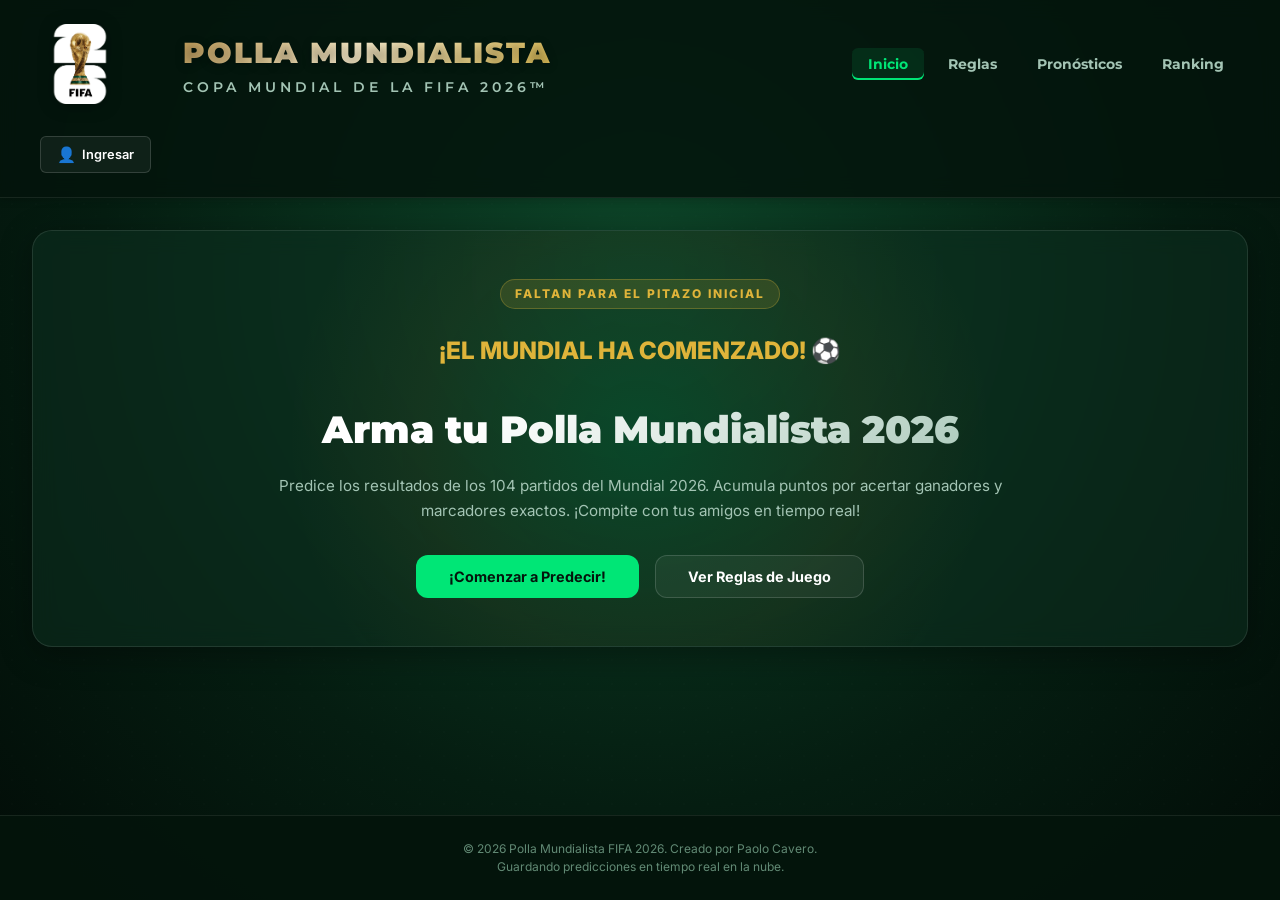
==== commit e60e4696: "Actualizacion de diseno y trofeo" ====
--- a/docs/index.html
+++ b/docs/index.html
@@ -236,10 +236,7 @@
                             <label for="reg-email">Correo Electrónico</label>
                             <input type="email" id="reg-email" required placeholder="juan.perez@ejemplo.com">
                         </div>
-                        <div class="form-group">
-                            <label for="reg-dni">Documento (DNI/Cédula)</label>
-                            <input type="text" id="reg-dni" required placeholder="DNI o documento de identidad">
-                        </div>
+
                         <div class="form-group">
                             <label for="reg-phone">Celular</label>
                             <input type="tel" id="reg-phone" required placeholder="999 999 999">
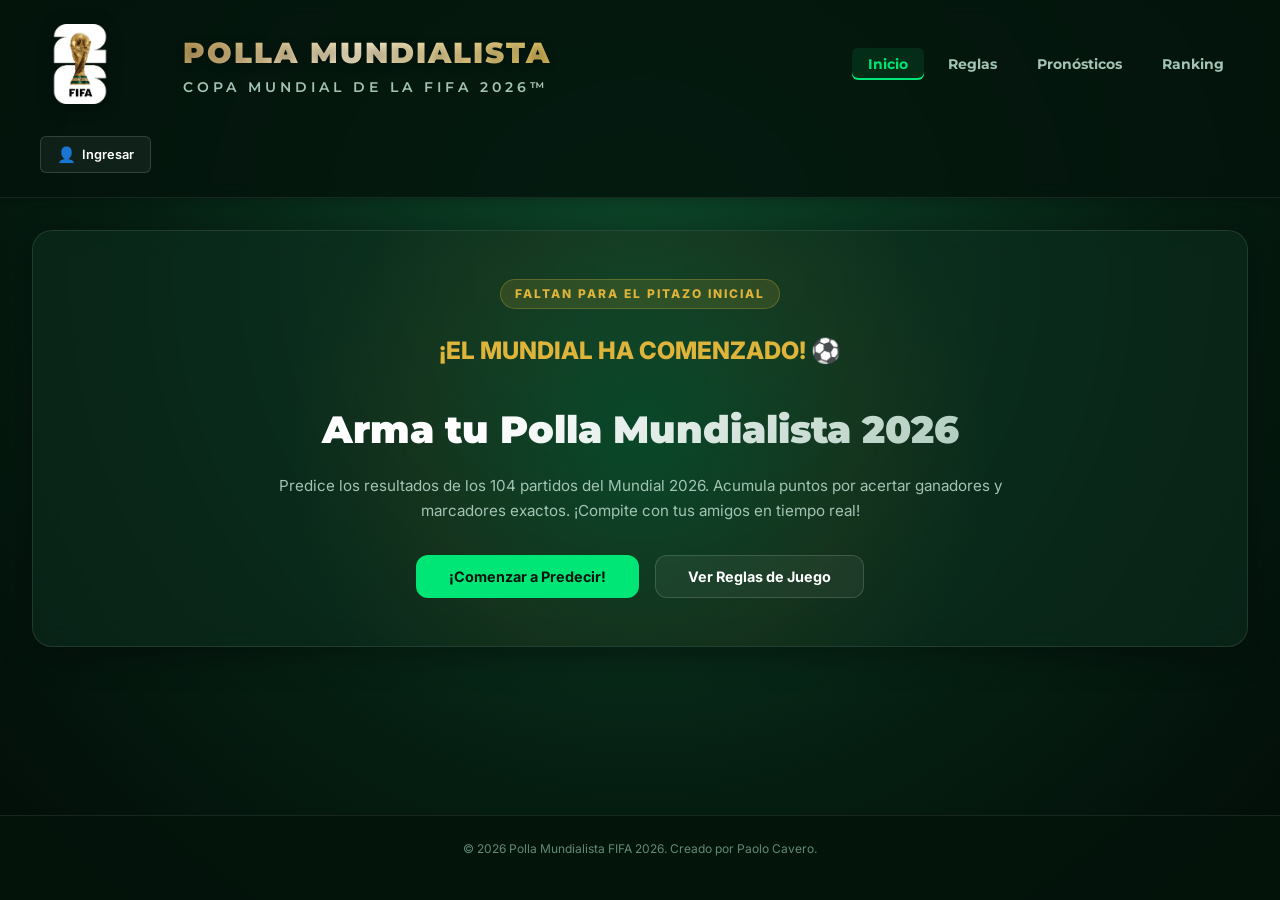
==== commit 7155a83d: "feat: panel admin resultados oficiales, scoring real, fix select dropdown, limpia footer" ====
--- a/docs/index.html
+++ b/docs/index.html
@@ -32,6 +32,7 @@
             <button class="desktop-nav-link" data-view="rules">Reglas</button>
             <button class="desktop-nav-link" data-view="pronosticos">Pronósticos</button>
             <button class="desktop-nav-link" data-view="ranking">Ranking</button>
+            <button class="desktop-nav-link" data-view="admin" id="admin-nav-btn" style="display:none;">⚙️ Admin</button>
         </nav>
 
         <!-- Controles de Usuario -->
@@ -505,11 +506,92 @@
             </div>
         </section>
 
+        <!-- Vista 6: Admin — Resultados Oficiales -->
+        <section id="view-admin" class="view-pane">
+            <div class="admin-panel glass-panel">
+                <!-- Auth Gate -->
+                <div id="admin-auth-gate">
+                    <div class="admin-header">
+                        <div class="admin-icon">⚙️</div>
+                        <h2>Panel de Administración</h2>
+                        <p>Ingresa los resultados oficiales de los partidos para calcular el ranking real.</p>
+                    </div>
+                    <form id="admin-login-form" class="admin-login-form">
+                        <div class="form-group">
+                            <label for="admin-password">Contraseña de Administrador</label>
+                            <input type="password" id="admin-password" placeholder="••••••••" required>
+                        </div>
+                        <div id="admin-login-error" class="admin-error" style="display:none;">Contraseña incorrecta.</div>
+                        <button type="submit" class="btn btn-primary btn-block">Acceder al Panel</button>
+                    </form>
+                </div>
+
+                <!-- Admin Dashboard -->
+                <div id="admin-dashboard" style="display:none;">
+                    <div class="admin-header">
+                        <div class="admin-icon">⚙️</div>
+                        <h2>Resultados Oficiales del Torneo</h2>
+                        <p>Ingresa los marcadores una vez terminen los partidos. El ranking se actualizará automáticamente.</p>
+                    </div>
+
+                    <!-- Predicciones Especiales Oficiales -->
+                    <div class="admin-section">
+                        <h3 class="admin-section-title">🏆 Resultados Especiales del Torneo</h3>
+                        <div class="admin-specials-grid">
+                            <div class="admin-special-box">
+                                <label for="official-champion">Campeón del Mundo</label>
+                                <select id="official-champion" class="special-select">
+                                    <option value="">-- Sin resultado --</option>
+                                </select>
+                            </div>
+                            <div class="admin-special-box">
+                                <label for="official-mvp">Balón de Oro (Mejor Jugador)</label>
+                                <input type="text" id="official-mvp" class="special-input" placeholder="Nombre oficial del jugador">
+                            </div>
+                            <div class="admin-special-box">
+                                <label for="official-scorer">Bota de Oro (Goleador)</label>
+                                <input type="text" id="official-scorer" class="special-input" placeholder="Nombre oficial del goleador">
+                            </div>
+                            <div class="admin-special-box">
+                                <label for="official-gk">Guante de Oro (Mejor Portero)</label>
+                                <input type="text" id="official-gk" class="special-input" placeholder="Nombre oficial del portero">
+                            </div>
+                        </div>
+                    </div>
+
+                    <!-- Tabs por fase -->
+                    <div class="admin-tabs">
+                        <button class="admin-tab active" data-admin-phase="groups">🏟️ Fase de Grupos (72)</button>
+                        <button class="admin-tab" data-admin-phase="knockout">🏆 Eliminatorias (32)</button>
+                    </div>
+
+                    <div id="admin-phase-groups" class="admin-phase-panel active">
+                        <div id="admin-groups-container" class="admin-matches-grid">
+                            <!-- Partidos de grupos generados por JS -->
+                        </div>
+                    </div>
+
+                    <div id="admin-phase-knockout" class="admin-phase-panel" style="display:none;">
+                        <div id="admin-knockout-container" class="admin-matches-grid">
+                            <!-- Partidos eliminatorios generados por JS -->
+                        </div>
+                    </div>
+
+                    <div class="admin-save-bar">
+                        <button id="btn-save-official" class="btn btn-primary">
+                            💾 Guardar Resultados Oficiales
+                        </button>
+                        <span id="admin-save-status" class="admin-save-status"></span>
+                    </div>
+                </div>
+            </div>
+        </section>
+
     </main>
 
     <footer class="app-footer">
-        <p>&copy; 2026 Polla Mundialista FIFA 2026. Creado por Paolo Cavero.</p>
-        <p>Guardando predicciones en tiempo real en la nube.</p>
+        <p>© 2026 Polla Mundialista FIFA 2026. Creado por Paolo Cavero.</p>
+        <span id="admin-footer-trigger" style="cursor:default;user-select:none;font-size:0.5rem;opacity:0.01;">·</span>
     </footer>
 
     <!-- Toast de Notificaciones -->
--- a/docs/styles.css
+++ b/docs/styles.css
@@ -1849,8 +1849,8 @@
 }
 
 .special-select, .special-input {
-    background: rgba(0, 0, 0, 0.4);
-    border: 1px solid rgba(255, 255, 255, 0.12);
+    background: #0a1f12;
+    border: 1px solid rgba(255, 255, 255, 0.18);
     border-radius: var(--radius-sm);
     padding: 0.5rem 0.75rem;
     color: #ffffff;
@@ -1859,11 +1859,20 @@
     outline: none;
     transition: all 0.2s ease;
     width: 100%;
+    -webkit-appearance: auto;
+    appearance: auto;
+}
+
+.special-select option,
+.form-group select option {
+    background-color: #0a1f12;
+    color: #ffffff;
 }
 
 .special-select:focus, .special-input:focus {
     border-color: var(--accent-mint);
-    background: rgba(0, 230, 118, 0.05);
+    box-shadow: 0 0 0 2px rgba(0, 230, 118, 0.15);
+    background: #0a1f12;
 }
 
 /* ==========================================================================
@@ -2255,3 +2264,291 @@
     }
 }
 
+/* ==========================================================================
+   Vista: Admin Panel — Resultados Oficiales
+   ========================================================================== */
+.admin-panel {
+    padding: 2.5rem;
+    max-width: 1100px;
+    margin: 0 auto;
+}
+
+.admin-header {
+    text-align: center;
+    margin-bottom: 2rem;
+}
+
+.admin-icon {
+    font-size: 2.5rem;
+    margin-bottom: 0.75rem;
+}
+
+.admin-header h2 {
+    font-family: var(--font-heading);
+    font-weight: 800;
+    font-size: 1.8rem;
+    color: var(--text-primary);
+    margin-bottom: 0.5rem;
+}
+
+.admin-header p {
+    color: var(--text-muted);
+    font-size: 0.9rem;
+}
+
+.admin-login-form {
+    max-width: 360px;
+    margin: 0 auto;
+}
+
+.admin-error {
+    color: #ff5252;
+    font-size: 0.82rem;
+    margin-bottom: 0.75rem;
+    text-align: center;
+    padding: 0.5rem;
+    background: rgba(255, 82, 82, 0.1);
+    border-radius: var(--radius-sm);
+}
+
+.admin-section {
+    margin-bottom: 2rem;
+}
+
+.admin-section-title {
+    font-family: var(--font-heading);
+    font-size: 1rem;
+    font-weight: 700;
+    color: var(--accent-gold);
+    margin-bottom: 1rem;
+    padding-bottom: 0.5rem;
+    border-bottom: 1px solid rgba(255, 255, 255, 0.08);
+}
+
+.admin-specials-grid {
+    display: grid;
+    grid-template-columns: repeat(auto-fit, minmax(200px, 1fr));
+    gap: 1rem;
+}
+
+.admin-special-box label {
+    display: block;
+    font-size: 0.72rem;
+    font-weight: 600;
+    color: var(--text-muted);
+    margin-bottom: 0.4rem;
+    text-transform: uppercase;
+    letter-spacing: 0.5px;
+}
+
+/* Admin Phase Tabs */
+.admin-tabs {
+    display: flex;
+    gap: 0.5rem;
+    margin-bottom: 1.5rem;
+    border-bottom: 1px solid rgba(255, 255, 255, 0.08);
+    padding-bottom: 0;
+}
+
+.admin-tab {
+    background: transparent;
+    border: none;
+    color: var(--text-muted);
+    font-family: var(--font-main);
+    font-size: 0.85rem;
+    font-weight: 600;
+    padding: 0.6rem 1.2rem;
+    cursor: pointer;
+    border-bottom: 2px solid transparent;
+    transition: all 0.2s ease;
+}
+
+.admin-tab:hover {
+    color: var(--text-primary);
+}
+
+.admin-tab.active {
+    color: var(--accent-mint);
+    border-bottom-color: var(--accent-mint);
+}
+
+/* Admin Matches Grid */
+.admin-matches-grid {
+    display: grid;
+    grid-template-columns: repeat(auto-fill, minmax(280px, 1fr));
+    gap: 0.75rem;
+    max-height: 65vh;
+    overflow-y: auto;
+    padding-right: 0.25rem;
+}
+
+.admin-match-card {
+    background: rgba(255, 255, 255, 0.04);
+    border: 1px solid rgba(255, 255, 255, 0.08);
+    border-radius: var(--radius-sm);
+    padding: 0.75rem 1rem;
+    transition: border-color 0.2s ease;
+}
+
+.admin-match-card.has-result {
+    border-color: rgba(0, 230, 118, 0.3);
+    background: rgba(0, 230, 118, 0.04);
+}
+
+.admin-match-meta {
+    font-size: 0.67rem;
+    color: var(--text-muted);
+    margin-bottom: 0.4rem;
+    display: flex;
+    justify-content: space-between;
+}
+
+.admin-match-teams {
+    display: flex;
+    align-items: center;
+    gap: 0.5rem;
+    font-size: 0.78rem;
+    font-weight: 600;
+    color: var(--text-primary);
+    margin-bottom: 0.6rem;
+}
+
+.admin-match-team {
+    flex: 1;
+    text-align: center;
+    white-space: nowrap;
+    overflow: hidden;
+    text-overflow: ellipsis;
+}
+
+.admin-vs-badge {
+    font-size: 0.65rem;
+    color: var(--text-muted);
+    flex-shrink: 0;
+}
+
+.admin-score-inputs {
+    display: flex;
+    align-items: center;
+    gap: 0.4rem;
+    justify-content: center;
+}
+
+.admin-score-input {
+    width: 48px;
+    text-align: center;
+    background: #0a1f12;
+    border: 1px solid rgba(255, 255, 255, 0.18);
+    border-radius: var(--radius-sm);
+    padding: 0.35rem;
+    color: #ffffff;
+    font-family: var(--font-main);
+    font-size: 1rem;
+    font-weight: 700;
+    outline: none;
+    transition: border-color 0.2s ease;
+}
+
+.admin-score-input:focus {
+    border-color: var(--accent-mint);
+}
+
+.admin-score-dash {
+    color: var(--text-muted);
+    font-weight: 700;
+}
+
+.admin-penalty-selector {
+    margin-top: 0.5rem;
+    display: flex;
+    align-items: center;
+    gap: 0.5rem;
+    font-size: 0.72rem;
+    color: var(--accent-gold);
+    justify-content: center;
+}
+
+.admin-penalty-select {
+    background: #0a1f12;
+    border: 1px solid rgba(255, 215, 0, 0.3);
+    border-radius: var(--radius-sm);
+    padding: 0.25rem 0.5rem;
+    color: var(--accent-gold);
+    font-size: 0.72rem;
+    outline: none;
+}
+
+/* Save Bar */
+.admin-save-bar {
+    display: flex;
+    align-items: center;
+    gap: 1rem;
+    margin-top: 2rem;
+    padding-top: 1.5rem;
+    border-top: 1px solid rgba(255, 255, 255, 0.08);
+}
+
+.admin-save-status {
+    font-size: 0.82rem;
+    color: var(--accent-mint);
+}
+
+/* Scrollbar in admin grid */
+.admin-matches-grid::-webkit-scrollbar {
+    width: 4px;
+}
+.admin-matches-grid::-webkit-scrollbar-track {
+    background: transparent;
+}
+.admin-matches-grid::-webkit-scrollbar-thumb {
+    background: rgba(255, 255, 255, 0.15);
+    border-radius: 2px;
+}
+
+/* Ranking: real scores badge */
+.ranking-real-badge {
+    display: inline-flex;
+    align-items: center;
+    gap: 0.4rem;
+    background: rgba(0, 230, 118, 0.12);
+    border: 1px solid rgba(0, 230, 118, 0.25);
+    border-radius: 20px;
+    padding: 0.3rem 0.8rem;
+    font-size: 0.75rem;
+    color: var(--accent-mint);
+    font-weight: 600;
+    margin-top: 0.5rem;
+}
+
+.ranking-pending-badge {
+    display: inline-flex;
+    align-items: center;
+    gap: 0.4rem;
+    background: rgba(255, 193, 7, 0.1);
+    border: 1px solid rgba(255, 193, 7, 0.2);
+    border-radius: 20px;
+    padding: 0.3rem 0.8rem;
+    font-size: 0.75rem;
+    color: #ffc107;
+    font-weight: 600;
+    margin-top: 0.5rem;
+}
+
+@media (max-width: 768px) {
+    .admin-panel {
+        padding: 1.5rem 1rem;
+    }
+
+    .admin-matches-grid {
+        grid-template-columns: 1fr;
+        max-height: 60vh;
+    }
+
+    .admin-specials-grid {
+        grid-template-columns: 1fr;
+    }
+
+    .admin-tabs {
+        flex-wrap: wrap;
+    }
+}
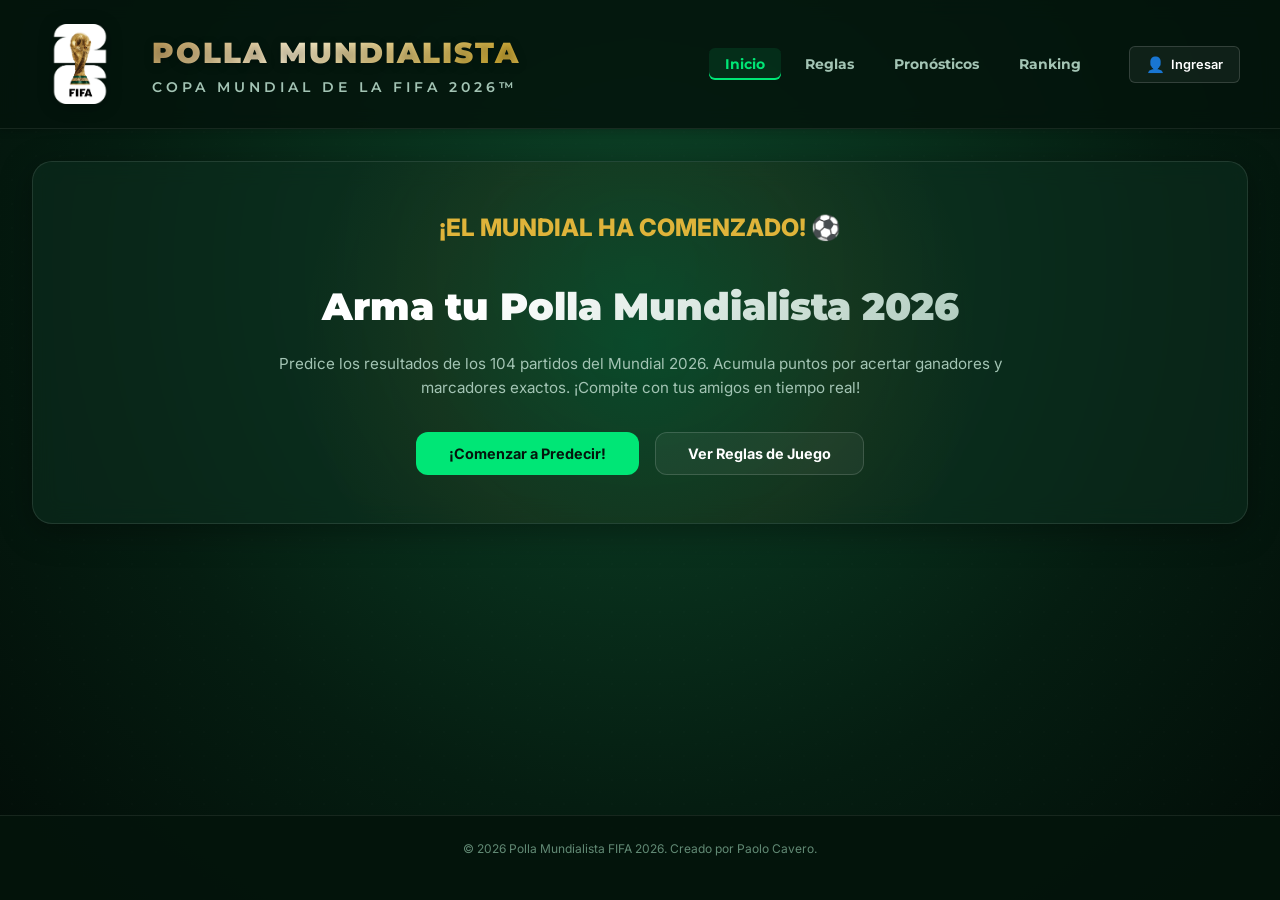
==== commit 4a8c02a8: "Actualizacion de diseno y trofeo" ====
--- a/docs/index.html
+++ b/docs/index.html
@@ -75,7 +75,6 @@
             <div class="home-hero-card glass-panel">
                 <div class="hero-glow"></div>
                 <div class="hero-content">
-                    <span class="hero-badge">FALTAN PARA EL PITAZO INICIAL</span>
                     <!-- Contador Regresivo -->
                     <div class="countdown-container" id="countdown">
                         <div class="countdown-item">
--- a/docs/styles.css
+++ b/docs/styles.css
@@ -101,7 +101,7 @@
    ========================================================================== */
 .app-header {
     display: grid;
-    grid-template-columns: auto 1fr auto;
+    grid-template-columns: auto 1fr auto auto;
     align-items: center;
     gap: 2rem;
     padding: 1.5rem 2.5rem;
@@ -246,26 +246,30 @@
 .app-nav {
     display: flex;
     justify-content: center;
+    flex-wrap: wrap;
+    gap: 0.5rem;
     background: rgba(6, 26, 17, 0.8);
     border-bottom: 1px solid var(--border-color);
-    padding: 0.5rem;
+    padding: 1rem 0.5rem;
 }
 
 .nav-tab {
     font-family: var(--font-heading);
-    font-size: 0.85rem;
+    font-size: 0.9rem;
     font-weight: 700;
     color: var(--text-secondary);
     background: transparent;
     border: none;
-    padding: 0.8rem 1.8rem;
+    padding: 0.75rem 1.5rem;
     cursor: pointer;
     display: flex;
     align-items: center;
+    justify-content: center;
     gap: 0.5rem;
-    border-radius: var(--radius-sm);
+    border-radius: var(--radius-lg);
     transition: all var(--transition-speed) ease;
-    margin: 0 0.25rem;
+    margin: 0;
+    white-space: nowrap;
 }
 
 .nav-tab:hover {
@@ -275,8 +279,9 @@
 
 .nav-tab.active {
     color: var(--text-primary);
-    background: rgba(0, 230, 118, 0.1);
-    box-shadow: inset 0 -2px 0 var(--accent-mint);
+    background: rgba(0, 230, 118, 0.15);
+    box-shadow: inset 0 0 10px rgba(0, 230, 118, 0.2);
+    border: 1px solid var(--accent-mint);
     text-shadow: 0 0 10px rgba(0, 230, 118, 0.3);
 }
 
@@ -323,9 +328,19 @@
    Fase de Grupos
    ========================================================================== */
 .groups-grid {
+    display: block;
+}
+
+#matches-view-container.grid-mode {
     display: grid;
     grid-template-columns: repeat(auto-fit, minmax(380px, 1fr));
     gap: 1.5rem;
+}
+
+/* Centrado para la vista de cronograma de partidos */
+#matches-view-container:not(.grid-mode) {
+    max-width: 900px;
+    margin: 0 auto;
 }
 
 /* Grupo Card */
@@ -491,7 +506,15 @@
     display: flex;
     align-items: center;
     gap: 0.5rem;
-    width: 90px;
+    flex: 1;
+}
+
+.team-name-label {
+    font-weight: 500;
+    font-size: 0.85rem;
+    white-space: nowrap;
+    overflow: hidden;
+    text-overflow: ellipsis;
 }
 
 .match-team.team-home {
@@ -841,7 +864,8 @@
 .bracket-column.finals {
     display: flex;
     flex-direction: column;
-    justify-content: space-around;
+    justify-content: center;
+    gap: 4rem;
     height: 100%;
 }
 
@@ -1228,7 +1252,7 @@
     backdrop-filter: blur(15px);
     border-top: 1px solid var(--border-color);
     z-index: 100;
-    grid-template-columns: repeat(5, 1fr);
+    grid-template-columns: repeat(4, 1fr);
     box-shadow: 0 -4px 24px rgba(0,0,0,0.5);
     padding-bottom: env(safe-area-inset-bottom, 0px);
 }
@@ -1966,7 +1990,7 @@
 /* Pantallas Medianas (Laptops y Tablets) */
 @media (max-width: 1200px) {
     .app-header {
-        grid-template-columns: auto 1fr auto;
+        grid-template-columns: auto 1fr auto auto;
         padding: 1rem 1.5rem;
         gap: 1.5rem;
     }
@@ -2552,3 +2576,164 @@
         flex-wrap: wrap;
     }
 }
+
+/* ==========================================================================
+   Match View Toggle & Date Header (Chronological View)
+   ========================================================================== */
+
+.match-view-toggle {
+    display: flex;
+    justify-content: center;
+    gap: 1rem;
+    margin-bottom: 2rem;
+    padding: 0 1rem;
+}
+
+.view-toggle-btn {
+    background: var(--bg-secondary);
+    border: 1px solid var(--border-color);
+    color: var(--text-secondary);
+    padding: 0.75rem 1.5rem;
+    border-radius: var(--radius-lg);
+    cursor: pointer;
+    font-family: var(--font-heading);
+    font-weight: 600;
+    font-size: 0.9rem;
+    transition: all var(--transition-speed);
+    display: flex;
+    align-items: center;
+    gap: 0.5rem;
+}
+
+.view-toggle-btn:hover {
+    background: rgba(255, 255, 255, 0.05);
+    border-color: var(--border-hover);
+}
+
+.view-toggle-btn.active {
+    background: rgba(0, 230, 118, 0.15);
+    border-color: var(--accent-mint);
+    color: var(--accent-mint);
+    box-shadow: var(--shadow-md), inset 0 0 10px rgba(0, 230, 118, 0.2);
+}
+
+.date-section-header {
+    display: flex;
+    justify-content: space-between;
+    align-items: center;
+    margin: 2rem 0 1rem;
+    padding-bottom: 0.5rem;
+    border-bottom: 1px solid var(--border-color);
+    color: var(--text-primary);
+}
+
+.date-header-label {
+    font-family: var(--font-heading);
+    font-size: 1.2rem;
+    font-weight: 700;
+    letter-spacing: 0.5px;
+}
+
+.date-header-count {
+    font-size: 0.85rem;
+    color: var(--text-muted);
+    background: rgba(255, 255, 255, 0.05);
+    padding: 0.2rem 0.6rem;
+    border-radius: var(--radius-sm);
+}
+
+/* ==========================================================================
+   Match Countdowns & Badges
+   ========================================================================== */
+
+.match-group-badge {
+    font-size: 0.75rem;
+    color: var(--text-muted);
+    background: rgba(255, 255, 255, 0.05);
+    padding: 0.2rem 0.5rem;
+    border-radius: var(--radius-sm);
+}
+
+.cd-badge {
+    font-size: 0.8rem;
+    font-weight: 600;
+    padding: 0.2rem 0.6rem;
+    border-radius: var(--radius-sm);
+    display: inline-flex;
+    align-items: center;
+    gap: 0.4rem;
+}
+
+.cd-badge--upcoming {
+    background: rgba(255, 255, 255, 0.05);
+    color: var(--text-secondary);
+}
+
+.cd-badge--urgent {
+    background: rgba(223, 180, 58, 0.15);
+    color: var(--accent-gold);
+    border: 1px solid rgba(223, 180, 58, 0.3);
+}
+
+.cd-badge--live {
+    background: rgba(255, 82, 82, 0.15);
+    color: var(--accent-red);
+    border: 1px solid rgba(255, 82, 82, 0.3);
+}
+
+.cd-badge--closed {
+    background: rgba(0, 0, 0, 0.3);
+    color: var(--text-muted);
+}
+
+.live-pulse {
+    display: inline-block;
+    width: 8px;
+    height: 8px;
+    background-color: var(--accent-red);
+    border-radius: 50%;
+    animation: pulse-red 1.5s infinite;
+}
+
+@keyframes pulse-red {
+    0% { transform: scale(0.95); box-shadow: 0 0 0 0 rgba(255, 82, 82, 0.7); }
+    70% { transform: scale(1); box-shadow: 0 0 0 6px rgba(255, 82, 82, 0); }
+    100% { transform: scale(0.95); box-shadow: 0 0 0 0 rgba(255, 82, 82, 0); }
+}
+
+/* ==========================================================================
+   Match Item Enhancements (Next & Locked states)
+   ========================================================================== */
+
+.match-item--next {
+    border-left: 4px solid var(--accent-gold);
+    background: linear-gradient(to right, rgba(223, 180, 58, 0.05) 0%, transparent 50%);
+}
+
+.match-item--locked {
+    opacity: 0.85;
+    filter: grayscale(20%);
+}
+
+.match-item--locked .score-input {
+    background: rgba(0, 0, 0, 0.4);
+    color: var(--text-muted);
+    border-color: rgba(255, 255, 255, 0.05);
+    cursor: not-allowed;
+}
+
+.match-footer-row {
+    display: flex;
+    justify-content: space-between;
+    margin-top: 0.8rem;
+    padding-top: 0.8rem;
+    border-top: 1px dashed rgba(255, 255, 255, 0.05);
+    font-size: 0.8rem;
+    color: var(--text-muted);
+}
+
+.ko-match-info {
+    font-size: 0.75rem;
+    color: var(--text-muted);
+    font-weight: normal;
+}
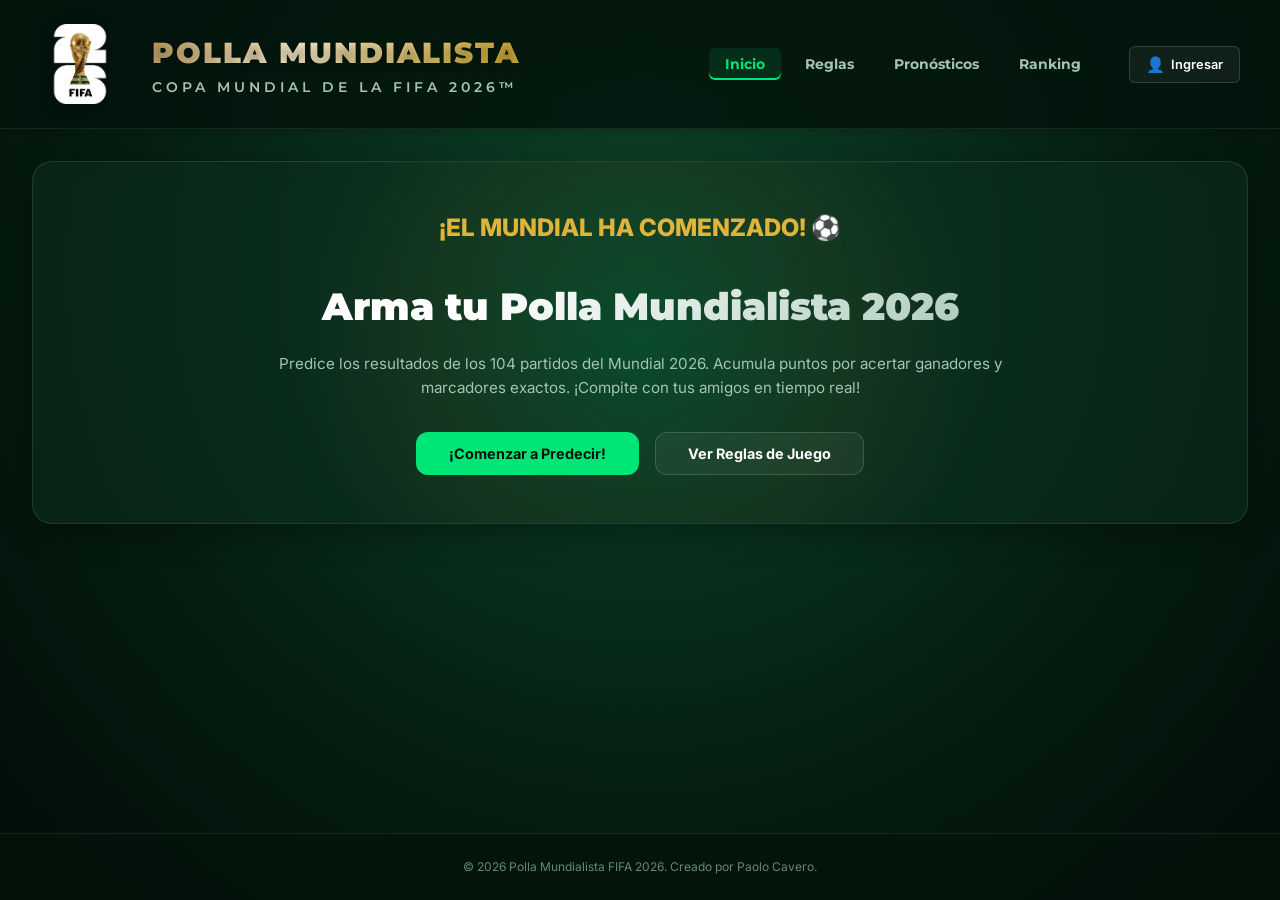
==== commit b4ea5463: "Actualizacion de diseno y trofeo" ====
--- a/docs/index.html
+++ b/docs/index.html
@@ -22,7 +22,7 @@
             <img src="Logo Mundial 2026.png" alt="Logo Oficial FIFA 2026" class="fifa-logo-img">
         </div>
         <div class="header-title-wrapper">
-            <h1>POLLA MUNDIALISTA</h1>
+            <h1 id="admin-title-trigger" style="user-select:none; cursor:pointer;">POLLA MUNDIALISTA</h1>
             <h2>COPA MUNDIAL DE LA FIFA 2026™</h2>
         </div>
         
@@ -590,7 +590,7 @@
 
     <footer class="app-footer">
         <p>© 2026 Polla Mundialista FIFA 2026. Creado por Paolo Cavero.</p>
-        <span id="admin-footer-trigger" style="cursor:default;user-select:none;font-size:0.5rem;opacity:0.01;">·</span>
+
     </footer>
 
     <!-- Toast de Notificaciones -->
--- a/docs/styles.css
+++ b/docs/styles.css
@@ -2737,3 +2737,146 @@
     color: var(--text-muted);
     font-weight: normal;
 }
+
+/* ==========================================================================
+   Filtros y Vista de Partidos Jugados (Pronósticos)
+   ========================================================================== */
+
+.match-status-filters {
+    display: flex;
+    gap: 1rem;
+    margin-bottom: 1.5rem;
+    justify-content: flex-start;
+}
+
+.status-filter-btn {
+    background: rgba(255, 255, 255, 0.05);
+    border: 1px solid rgba(255, 255, 255, 0.1);
+    color: var(--text-secondary);
+    padding: 0.5rem 1.2rem;
+    border-radius: 20px;
+    font-size: 0.85rem;
+    font-weight: 600;
+    cursor: pointer;
+    transition: all 0.3s ease;
+    display: flex;
+    align-items: center;
+    gap: 0.5rem;
+}
+
+.status-filter-btn:hover {
+    background: rgba(255, 255, 255, 0.1);
+    color: var(--text-primary);
+}
+
+.status-filter-btn.active {
+    background: var(--accent-mint);
+    color: #04140c;
+    border-color: var(--accent-mint);
+    box-shadow: 0 0 10px rgba(0, 255, 135, 0.2);
+}
+
+.count-badge {
+    background: rgba(0, 0, 0, 0.3);
+    color: inherit;
+    padding: 0.1rem 0.5rem;
+    border-radius: 10px;
+    font-size: 0.75rem;
+}
+
+.status-filter-btn.active .count-badge {
+    background: rgba(0, 0, 0, 0.15);
+}
+
+/* Marcador Oficial en Tarjeta */
+.match-official-score {
+    display: flex;
+    align-items: center;
+    justify-content: center;
+    gap: 0.8rem;
+    font-size: 2rem;
+    font-weight: 900;
+    font-family: var(--font-heading);
+    color: var(--text-primary);
+    min-width: 120px;
+}
+
+.match-official-score .score-divider {
+    font-size: 1.5rem;
+    color: var(--text-secondary);
+    opacity: 0.5;
+}
+
+/* Footer de Pronóstico */
+.match-prediction-footer {
+    display: flex;
+    justify-content: space-between;
+    align-items: center;
+    padding: 1rem 1.5rem;
+    background: rgba(0, 0, 0, 0.3);
+    border-top: 1px solid rgba(255, 255, 255, 0.05);
+    border-radius: 0 0 var(--border-radius-lg) var(--border-radius-lg);
+    margin: 0 -1.5rem -1.5rem -1.5rem;
+    margin-top: 1rem;
+}
+
+.pred-label {
+    font-size: 0.75rem;
+    color: var(--text-muted);
+    font-weight: 600;
+    letter-spacing: 1px;
+    display: flex;
+    align-items: center;
+    gap: 0.5rem;
+}
+
+.pred-score-text {
+    background: rgba(255, 255, 255, 0.1);
+    color: var(--text-primary);
+    padding: 0.2rem 0.6rem;
+    border-radius: 4px;
+    font-weight: 700;
+    font-size: 0.9rem;
+}
+
+.pred-badge {
+    font-size: 0.75rem;
+    font-weight: 700;
+    padding: 0.3rem 0.8rem;
+    border-radius: 12px;
+}
+
+.badge-exact {
+    background: rgba(0, 255, 135, 0.15);
+    color: var(--accent-mint);
+    border: 1px solid rgba(0, 255, 135, 0.3);
+}
+
+.badge-winner {
+    background: rgba(255, 193, 7, 0.15);
+    color: #ffc107;
+    border: 1px solid rgba(255, 193, 7, 0.3);
+}
+
+.badge-wrong {
+    background: rgba(255, 255, 255, 0.05);
+    color: var(--text-muted);
+    border: 1px solid rgba(255, 255, 255, 0.1);
+}
+
+.badge-pending {
+    background: rgba(255, 255, 255, 0.05);
+    color: var(--text-muted);
+    border: 1px solid rgba(255, 255, 255, 0.1);
+}
+
+@media (max-width: 480px) {
+    .match-prediction-footer {
+        flex-direction: column;
+        gap: 0.8rem;
+        align-items: flex-start;
+        padding: 0.8rem 1rem;
+        margin: 0 -1rem -1rem -1rem;
+        margin-top: 0.8rem;
+    }
+}
